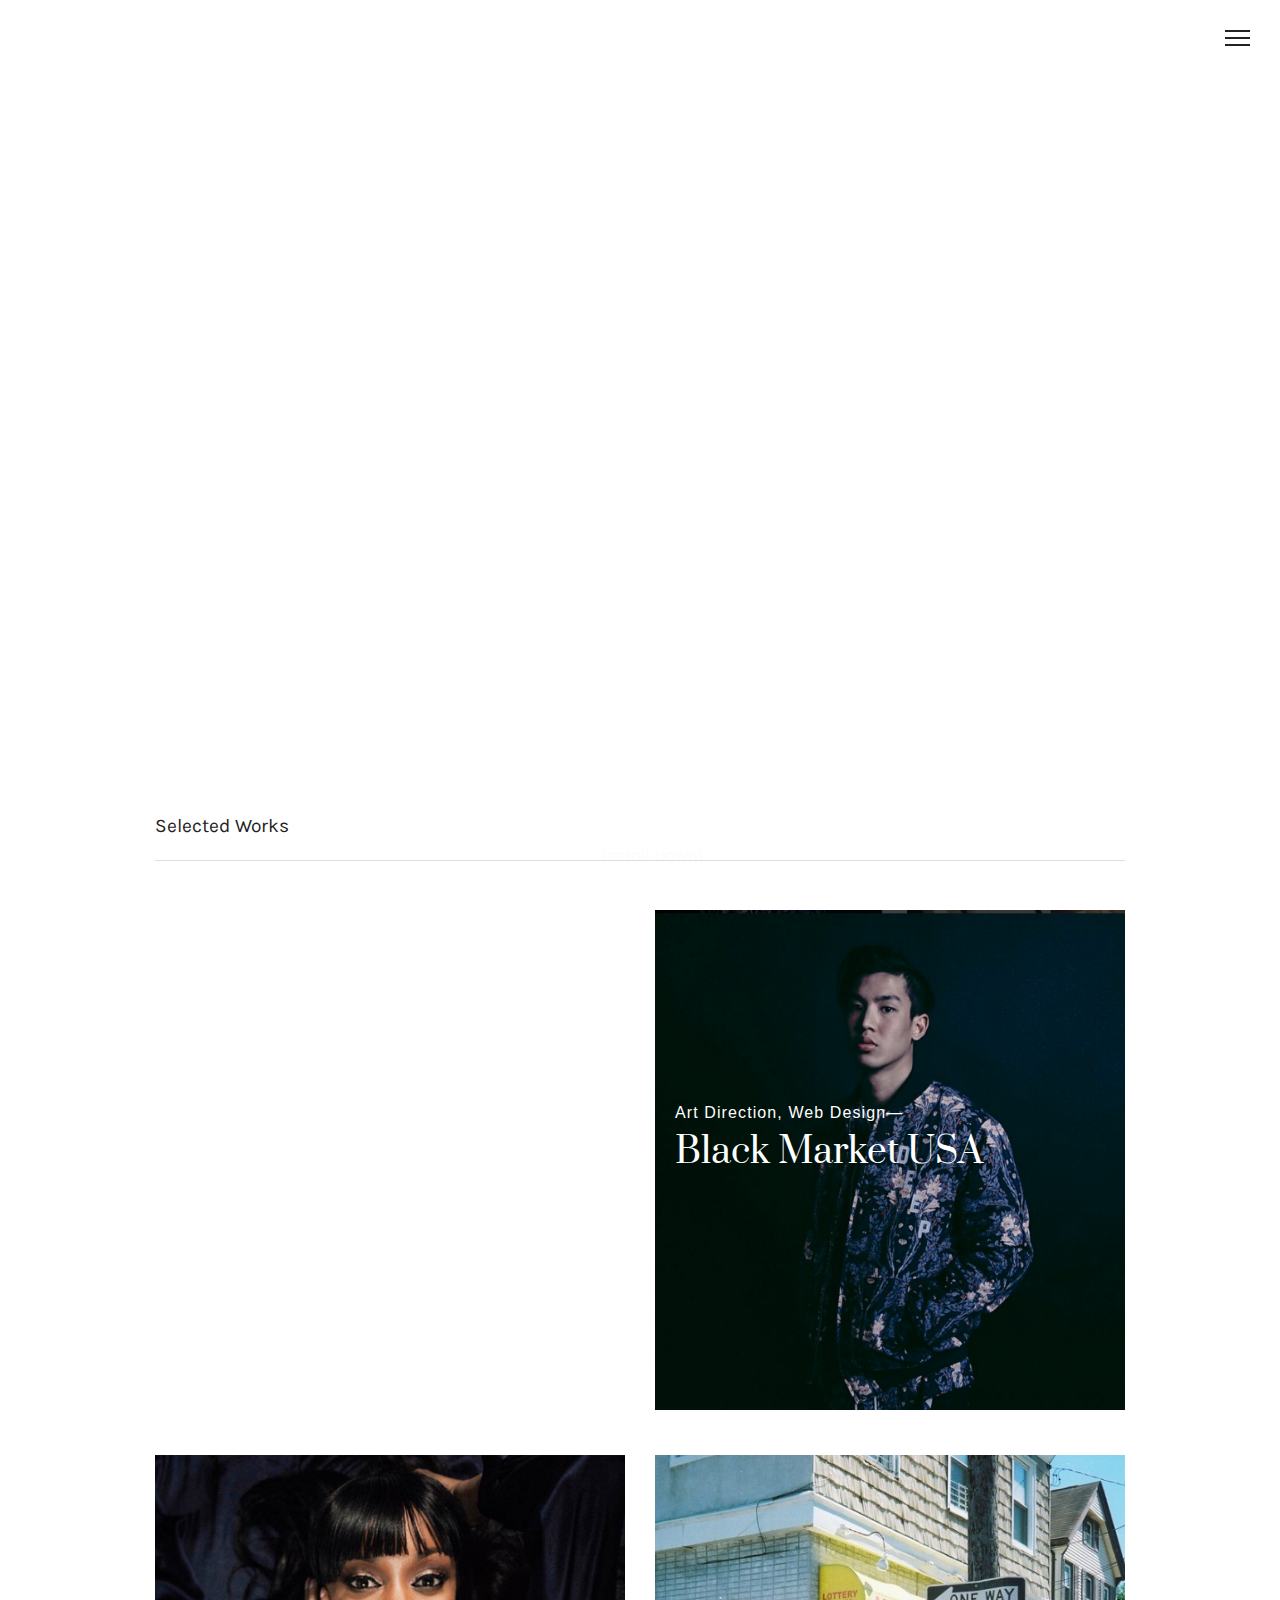
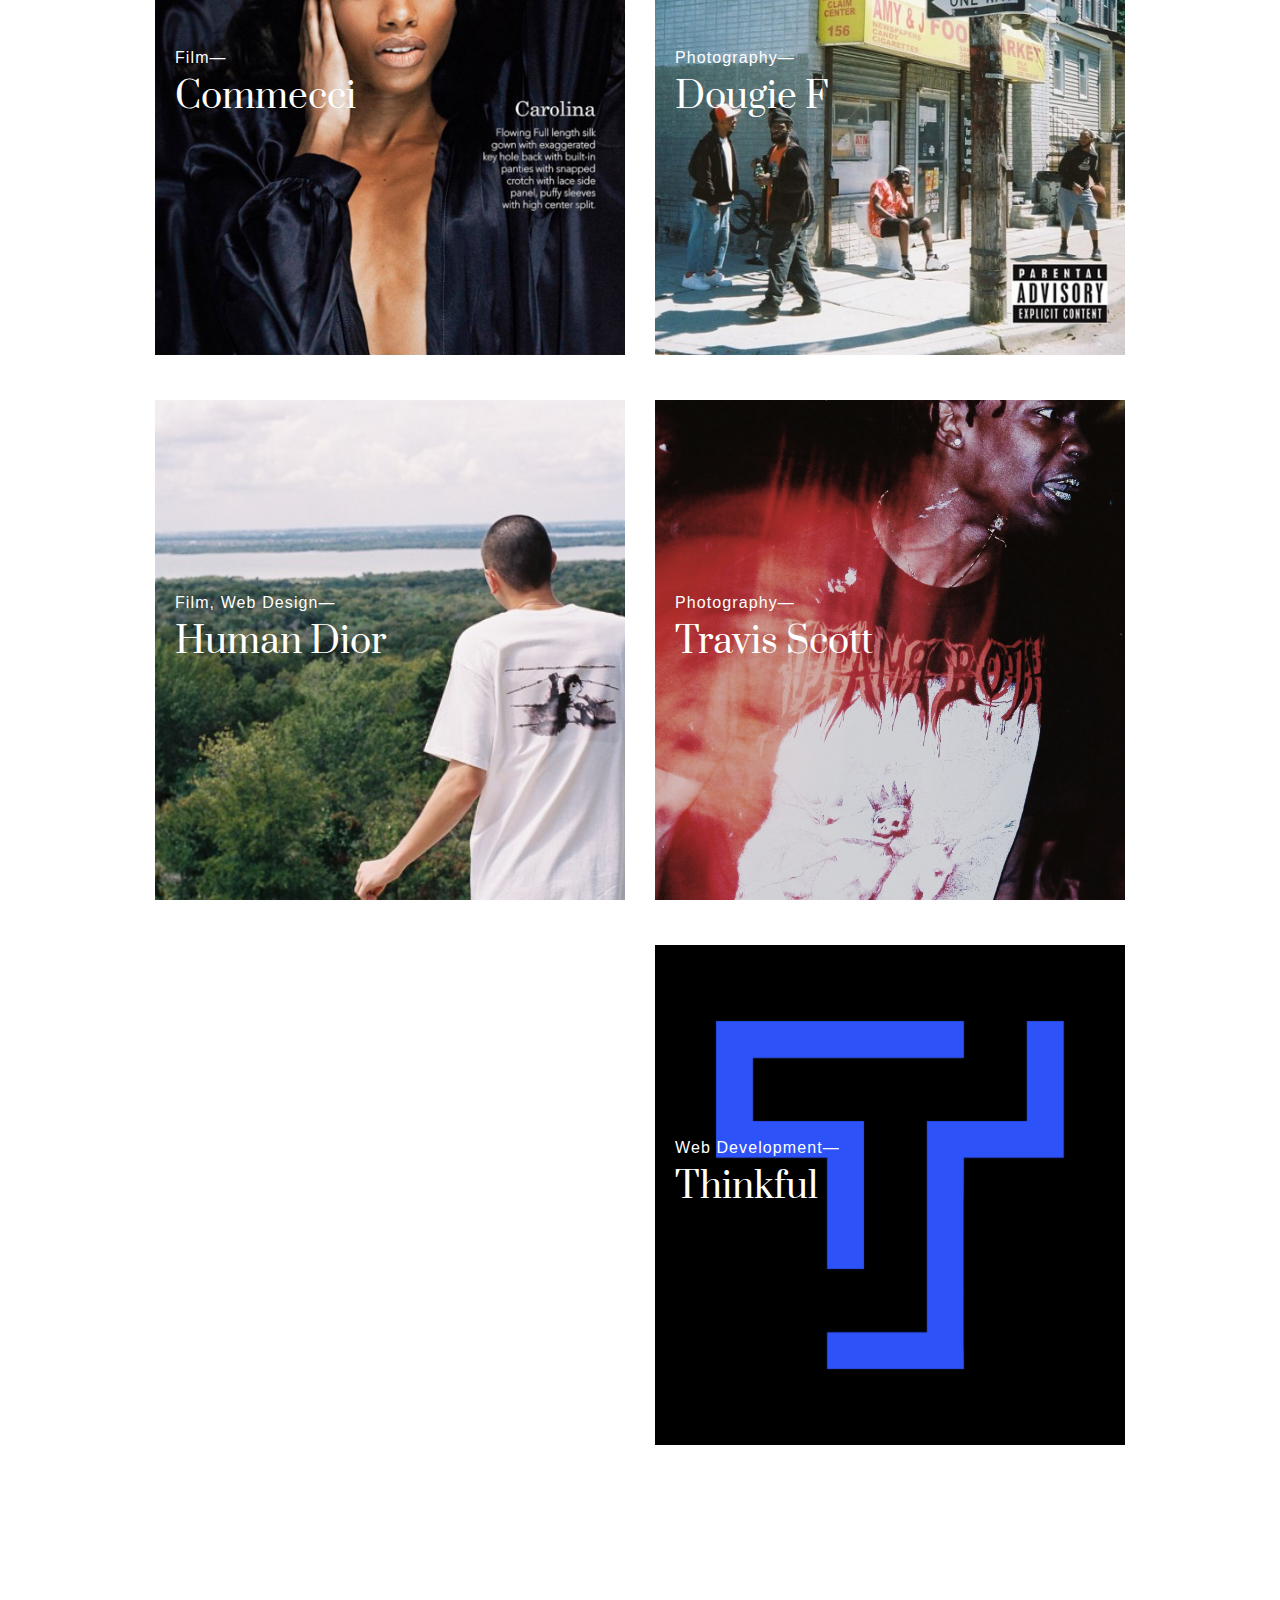
==== index.html @ b33d0a84 "11/19/15" ====
<!DOCTYPE html>
<html lang="en">
<head>
	<meta charset="UTF-8">
	<meta name="viewport" content="width=device-width, initial-scale=1.0" />
	<meta name="description"
 	content="Morgan Jackson">
	<meta name="author" content="Morgan Jackson">
	<title>Morgan Jackson | Work</title>

	<link href="http://maxcdn.bootstrapcdn.com/font-awesome/4.3.0/css/font-awesome.min.css" rel="stylesheet">
	<link href='https://fonts.googleapis.com/css?family=Prata' rel='stylesheet' type='text/css'>
	<link href='https://fonts.googleapis.com/css?family=Archivo+Black' rel='stylesheet' type='text/css'>
	<link href='https://fonts.googleapis.com/css?family=Karla' rel='stylesheet' type='text/css'>
	<link rel="stylesheet" href="https://cdnjs.cloudflare.com/ajax/libs/animate.css/3.4.0/animate.min.css">
	<link rel="stylesheet" href="styles/jquery.fatNav.min.css">
	<link rel="stylesheet" href="styles/foundation.min.css" />
	<link rel="stylesheet" href="styles/styles.css">

	<meta property="og:title" content ="Morgan Jackson | Work">
	<meta property="og:url" content ="http://mojack.us">
	<meta property="og:site_name" content ="Morgan Jackson">
	<meta property="og:type" content ="website">
	<meta property="og:description" content ="I am a multidisciplinary designer, currently based in Dallas, TX.">

</head>
<body class="animated fadeIn">	
	<header class="header">
		<div class="wrapper">
			<div class="hero-static"></div>
			<video autoplay loop muted id="bgvid">
			    <source src="video/reel.mp4" type="video/mp4">
			</video>
			<div class="fat-nav">
			    <div class="fat-nav__wrapper">
			        <ul>
			            <li><a href="#">40oz NYC</a></li>
			            <li><a href="#">Black Market USA</a></li>
			            <li><a href="#">Commecci</a></li>
			            <li><a href="#">Dougie F</a></li>
			            <li><a href="#">Human Dior</a></li>
			            <li><a href="#">Travis Scott</a></li>
			            <li><a href="#">Thinkful</a></li>
			        </ul>
			    </div>
			</div>
			<div class="hero-text" data-stellar-ratio="1.7">
				<h1 class="title">MORGAN JACKSON</h1>
				<h3 class="title tag">Young, Wild &amp; Freelance.
				</h3>
				<span class="scroll">{scroll down}</span>
			</div>
		</div>
	</header>
	
	<section class="work">
		<div class="wrapper">
			<div class="row">
				<div class="large-12 columns">
					<h2>Selected Works</h2>
					<hr>
				</div>
			</div>	
			<div class="row">
				<div class="posts-container wow fadeIn">
					<div class="large-6 columns">
						<a href="/work/40oz" class="post">
							<article class="preview-link" style="background-image: url('http://photon.101medialablimit.netdna-cdn.com/hypebeast.com/image/2013/10/black-scale-x-40oz-2013-fallwinter-capsule-collection-8.jpg?w=1382')">
								<h1 class="post-title">
									<small>
										Art Direction&#8212;
									</small>
									40oz NYC
								</h1>
							</article>	
						</a>
					</div>
					<div class="large-6 columns">
						<a href="/work/40oz" class="post">
							<article class="preview-link" style="background-image: url('assets/blkmkthero.png')">
								<h1 class="post-title">
									<small>
										Art Direction, Web Design&#8212;
									</small>
									Black Market USA
								</h1>
							</article>	
						</a>
					</div>
					<div class="large-6 columns">
						<a href="/work/40oz" class="post">
							<article class="preview-link" style="background-image: url('assets/commecci.png')">
								<h1 class="post-title">
									<small>
										Film&#8212;
									</small>
									Commecci
								</h1>
							</article>	
						</a>
					</div>
					<div class="large-6 columns">
						<a href="/work/40oz" class="post">
							<article class="preview-link" style="background-image: url('assets/blockparty.jpg')">
								<h1 class="post-title">
									<small>
										Photography&#8212;
									</small>
									Dougie F
								</h1>
							</article>	
						</a>
					</div>
					<div class="large-6 columns">
						<a href="/work/40oz" class="post">
							<article class="preview-link" style="background-image: url('assets/humandior.jpg')">
								<h1 class="post-title">
									<small>
										Film, Web Design&#8212;
									</small>
									Human Dior
								</h1>
							</article>	
						</a>
					</div>
					<div class="large-6 columns">
						<a href="/work/40oz" class="post">
							<article class="preview-link" style="background-image: url('assets/dontplay.jpeg')">
								<h1 class="post-title">
									<small>
										Photography&#8212;
									</small>
									Travis Scott
								</h1>
							</article>	
						</a>
					</div>
					<div class="large-6 columns">
						<a href="/work/40oz" class="post">
							<article class="preview-link" style="background-image: url('assets/thinkful.png')">
								<h1 class="post-title">
									<small>
										Web Development&#8212;
									</small>
									Thinkful
								</h1>
							</article>	
						</a>
					</div>
				</div>	
			</div>
		</div>	
	</section>
	<section class="about-section wow fadeInUp">
		<div class="wrapper">
			<div class="row">
				<div class="large-12 columns">
					<h2>About Me &#8212;</h2>
				</div>
			</div>
			<div class="row">
				<div class="large-6 columns about-content text">
					<p class="first">I am a multidisciplinary designer, currently based in Dallas, TX.</p>
					<br>
					<p class="second"> I specialize in art direction, filmmaking, and user experience design. Having recently completed online web development course <a href="http://thinkful.com">Thinkful</a>, I am dedicated to designing intuitive experiences which concisely communicating your brand's message. </p>
				</div>
				<div class="large-6 columns about-content">
					<img src="assets/mojack.jpg" alt="Me!" class="about-portrait">
				</div>
				<div class="row">
					<div class="large-12 columns social">
						<ul class="social-links">
				            <li><a href="http://www.linkedin.com/in/morganjackson2"><i class="fa fa-linkedin fa-2x sc"></i></a></li>
				            <li><a href="https://github.com/morganjackson94"><i class="fa fa-github fa-2x sc"></i></a></li>
				            <li><a href="http://instagram.com/_mojack"><i class="fa fa-instagram fa-2x sc"></i></a></li>
			        	</ul>
					</div>
				</div>
			</div>	
		</div>
	</section>
		
	<script src="https://ajax.googleapis.com/ajax/libs/jquery/1.11.2/jquery.min.js"></script>
	<script type="text/javascript" src="js/jquery.fatNav.js"></script>
	<script type="text/javascript" src="js/jquery.stellar.js"></script>
	<script type="text/javascript" src="js/app.js"></script>
	<script type="text/javascript" src="js/wow.min.js"></script>
  	<script>
  		new WOW().init();
  	</script>

</body>
</html>
---- styles/styles.css ----
/*** MEDIA QUERIES ***/

@media screen and (min-width: 768px) {

	.hero-static {
		background-color: red;
	}

	.wrapper {
  		padding: 0 20px; }
}

@media only screen and (max-width: 700px) {
 }


/*** GENERAL ***/

body {
	-webkit-font-smoothing: antialiased;
	font: 'Karla', sans-serif;
	font-weight: 300;
}

a {
	color: #505050;
}

h1 {
	font-family: 'Archivo Black', sans-serif;
	font-size: 11vh;
	/*letter-spacing: -0.05em;*/
}

h2 {
	font-family: 'Karla', sans-serif;
	font-size: 1.2rem;
}

h3 {
	font-family: 'Helvetica Neue', sans-serif;
	font-size: 3vh;
	font-weight: 300;
}


.wrapper {
	zoom: 1;
	width: 100%;
	max-width: 1600px;
	margin-left: auto;
	margin-right: auto;
	padding: 60px;
	position: relative; 
}

.wrapper:before, 
.wrapper:after {
	content: "";
	display: table; }

.wrapper:after {
clear: both; 

}

.large-6 {
	margin-bottom: 45px;
}


/*** HEADER(home) ***/


header {
	padding-bottom: 120px;
	width: 100%;
	height: 100%;
	top: 0;
	left: 0;
	z-index: 0;
	overflow: hidden;
	max-height: 750px;
}

.header {
	height: 100%;
	overflow: hidden;

}

video#bgvid { 
	display: block;
    position: absolute;
    top: 50%;
    left: 50%;
    min-width: 100%;
    min-height: 100%;
    width: auto;
    height: auto;
    z-index: -100;
    transform: translateX(-50%) translateY(-20%) scale(1);
    background-size: cover; 
}

.hero-static {

}

.hero-text {
	position: absolute;
	top: 275px;
	left: 0px;
	z-index: 99;
	text-align: center;
	width: 100%;
	height: 100%;
	-webkit-transition: all 0.25s ease-out;
	transition: all 0.25s ease-out;
}

.title {
	color: #fff;
}

.tag {
	color: #fff;
}

.scroll {
	position: fixed;
	bottom: 30px;
	left: 47%;
	color: #e5e5e5;
	z-index: 99;
	font-size: 2vh;
	border: none;
}


.hamburger__icon {
	position: fixed;
	top: 30px;
	right: 30px;
}

.fat-nav {
	background: rgba(255, 255, 255, 0.8);
}

.fat-nav li, .fat-nav li a {
	color: #222;
	padding: 5px;
}

.hamburger.active 
.hamburger__icon:after, 
.hamburger.active 
.hamburger__icon:before {
    background-color: #222;
}



/*** MAIN CONTENT(home) ***/


.posts-container {
	width: 100%;
	max-width: 1600px;
	margin-left: auto;
	margin-right: auto;
	padding: 30px 0;
}

.post {
	margin-bottom: 60px;
	box-sizing: border-box;
	-webkit-transition: all 0.25s ease-out;
	transition: all 0.25s ease-out;
}

.post-title {
	font-family: 'Prata', serif;
	line-height: 1.1;
	font-size: 35px;
	color: #fff;
}

.post-title small {
	font-family: 'Helvetica Neue', sans-serif;
	font-size: 16px;
	font-weight: 400;
	letter-spacing: 1.1px;
	display: block;
	margin-bottom: 20px;
	color: #fff;
}


.preview-link {
	justify-content: center;
	background-position: center;
	background-size: cover;
	width: 100%;
	height: 500px;
	max-height: 920px;
	padding: 200px 20px;
	color: white;
	-webkit-transition: all 0.25s ease-out;
	transition: all 0.25s ease-out;
}

.preview-link:hover  {
	background-color: rgba(47, 46, 50,.9)!important;
}




/*** ABOUT(home) ***/

.about-section {
	background-color: #f8f8f8;
	height: 100%;
	overflow: auto;
}

.about-portrait {
	border: 10px solid #fff;
	box-shadow: 2px 6px 20px #222 ;
	width: 100%;
}

.about-content {
	padding: 70px 20px 10px 20px;
}

.text {
	float: left!important;
}

.about-content p {
	font-family: 'Prata', serif;
	letter-spacing: .60px;
	color: #222;
}

.first {
	font-size: 1.6rem;
}


.second {
	font-size: 1.2rem;
}


.social {
	text-align: center;
}

.social-links {
	list-style: none;
}

.social-links li {
	display: inline;
}

.sc {
	margin: 50px 30px 0px 30px;
}		



/*** WORK ***/

.brand-hero {
	position: absolute;
	top: 120px;
	padding-top: 150px;
	z-index: 99;
	-webkit-transition: all 0.25s ease-out;
	transition: all 0.25s ease-out;
}

.brand {
	font-family: 'Prata', serif;
	line-height: 1.1;
	font-size: 100px;
	color: #000;
	z-index: 99;
	-webkit-transition: all 0.25s ease-out;
	transition: all 0.25s ease-out;
}

.brand small {
	font-family: 'Helvetica Neue', sans-serif;
	font-size: 16px;
	display: block;
	margin-bottom: 15px;
	color: #000;
}

.brand:hover {
	color: #ff3232;
}

.hero-image {
	height: 500px;
	width: 800px;
	float: right;
}
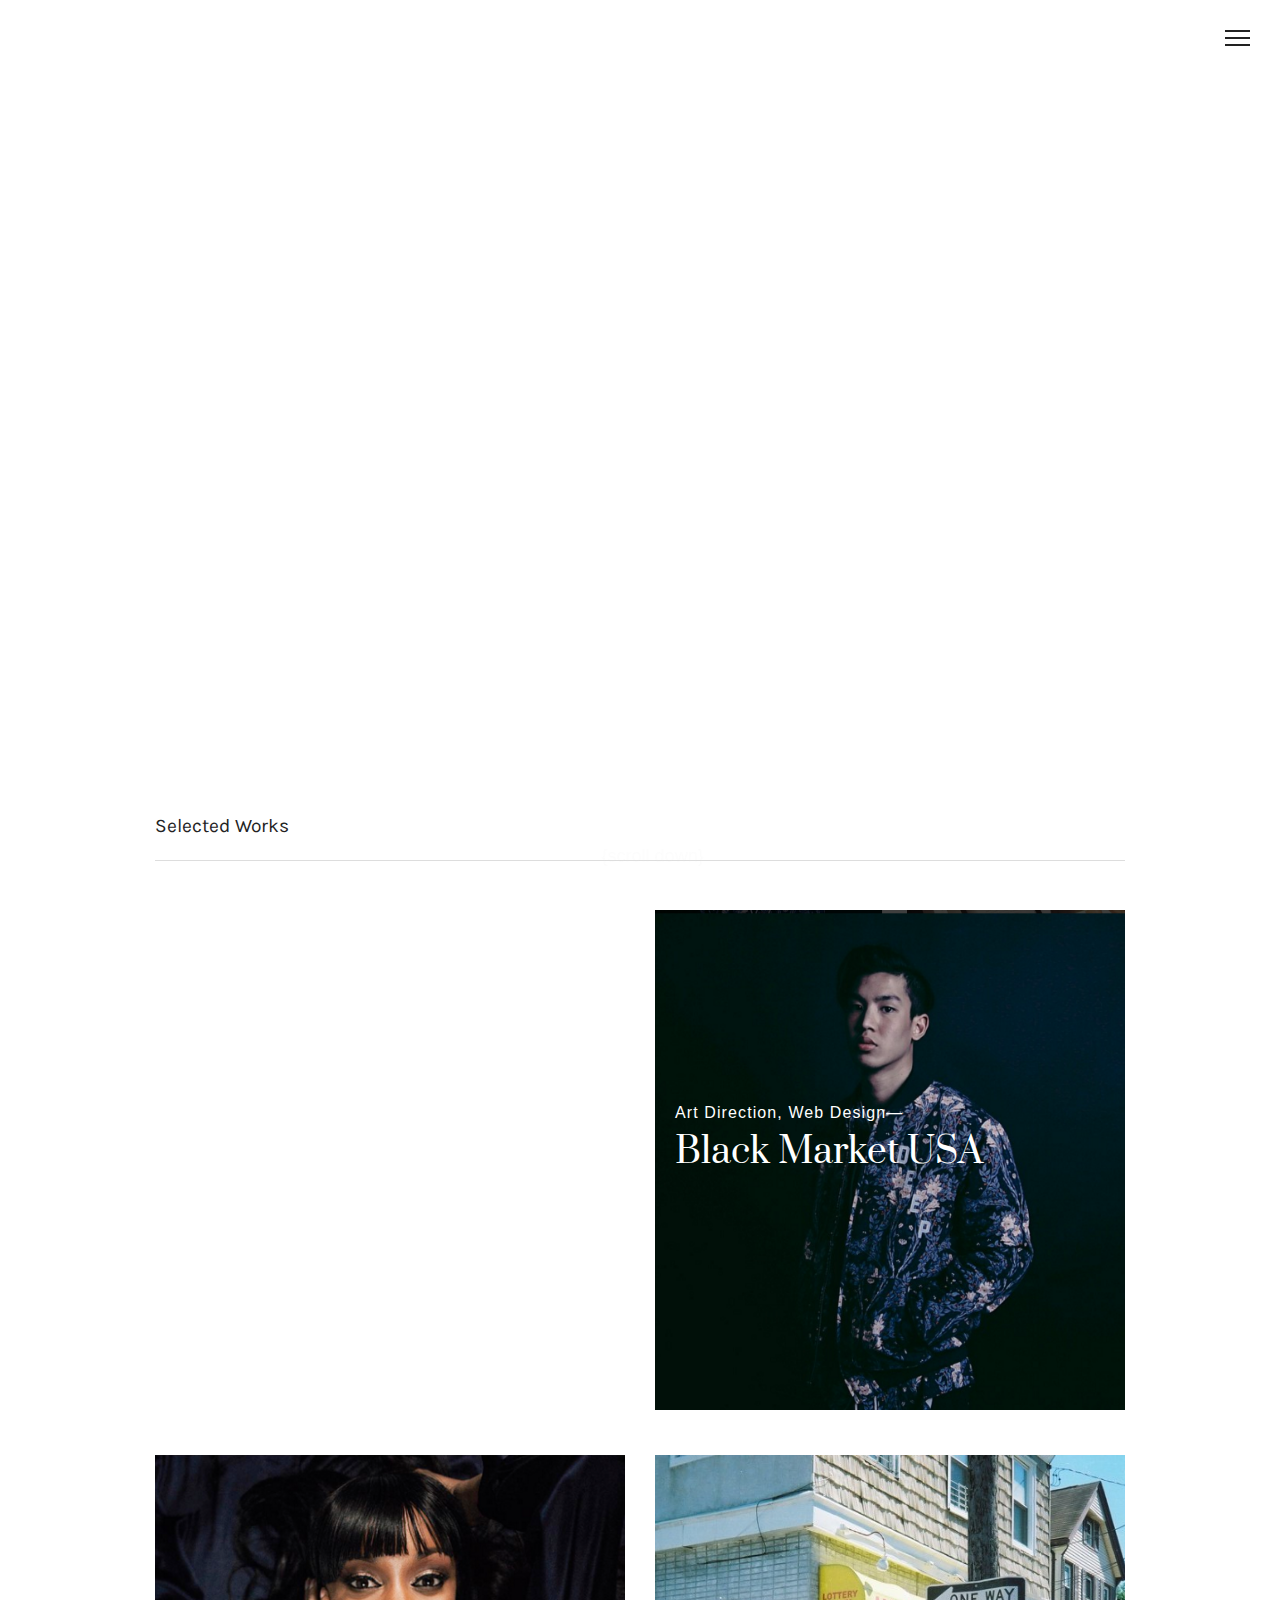
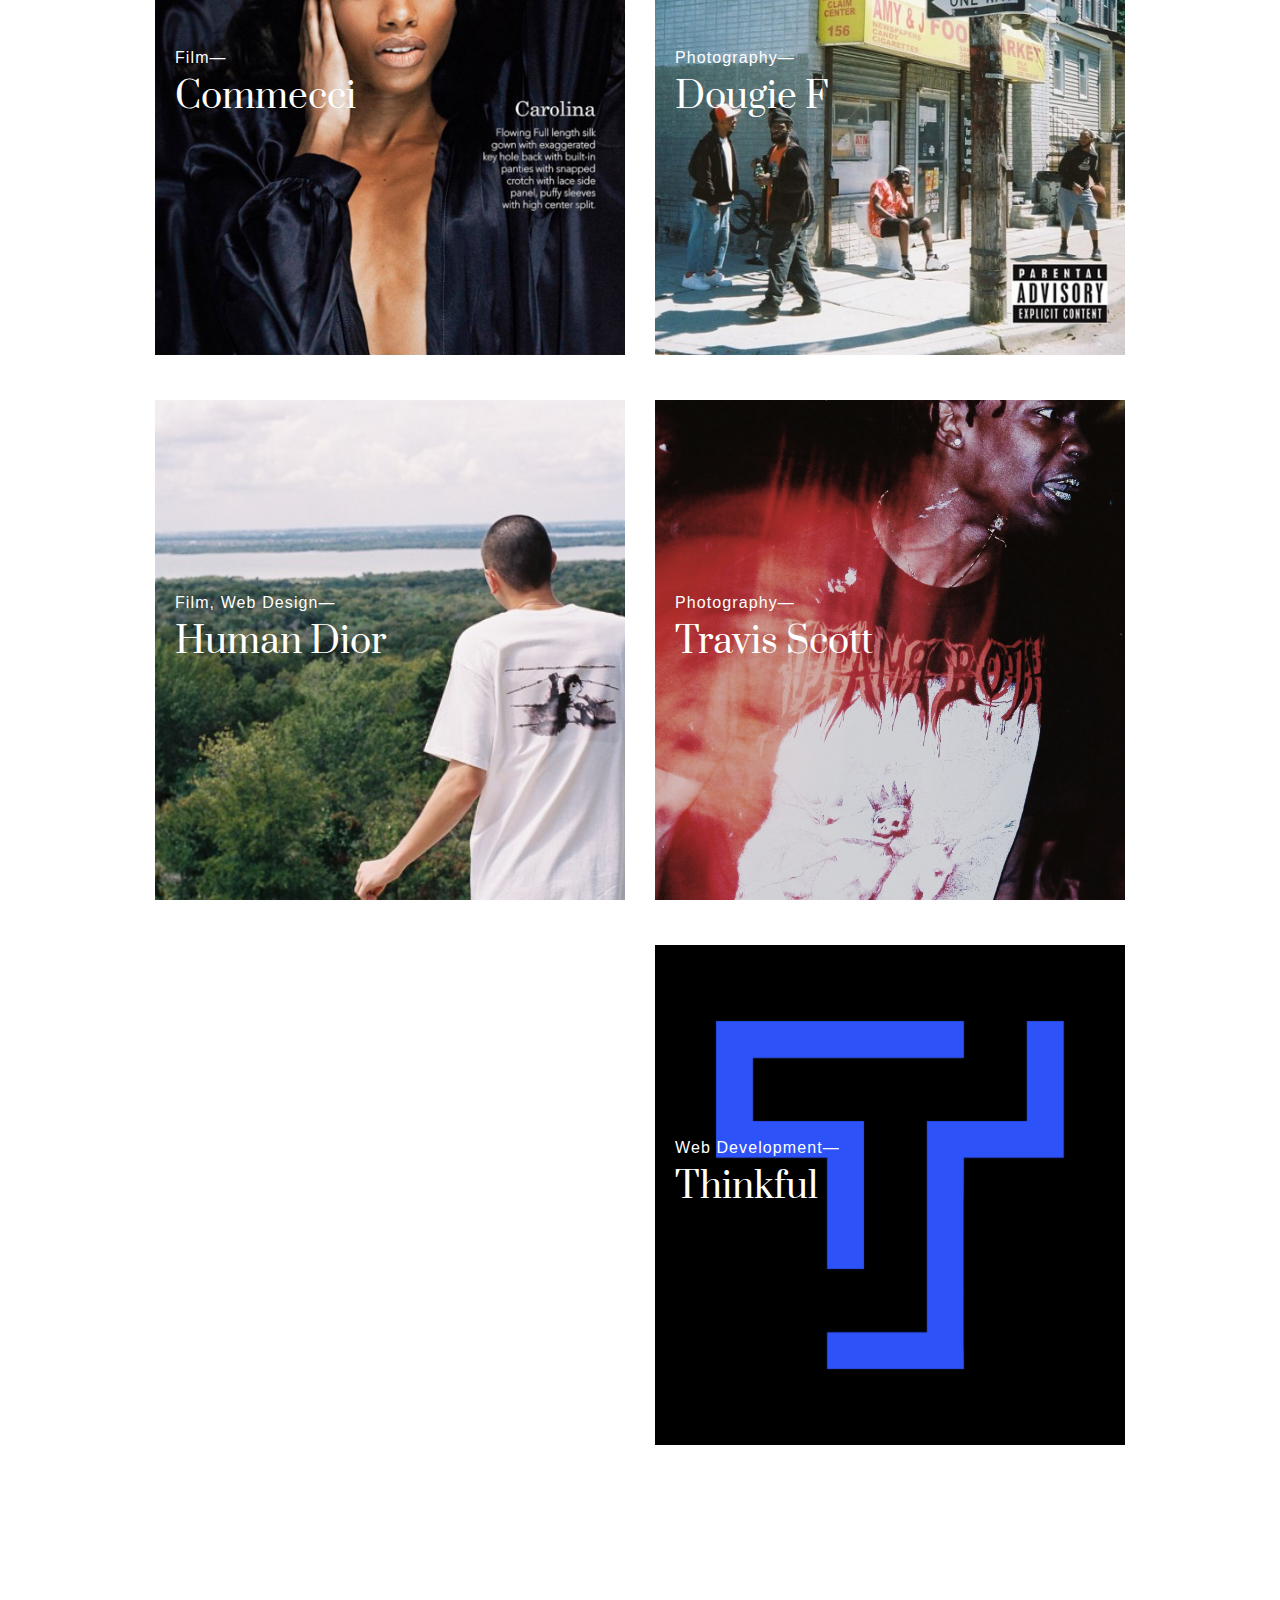
==== commit 79c4a6f4: "11/21/15" ====
--- a/index.html
+++ b/index.html
@@ -162,7 +162,7 @@
 				<div class="large-6 columns about-content text">
 					<p class="first">I am a multidisciplinary designer, currently based in Dallas, TX.</p>
 					<br>
-					<p class="second"> I specialize in art direction, filmmaking, and user experience design. Having recently completed online web development course <a href="http://thinkful.com">Thinkful</a>, I am dedicated to designing intuitive experiences which concisely communicating your brand's message. </p>
+					<p class="second"> I specialize in photography, filmmaking, and user experience design. Having recently completed online web development course, <a href="http://thinkful.com">Thinkful</a>, I am dedicated to designing intuitive experiences which concisely communicate your brand's message. </p>
 				</div>
 				<div class="large-6 columns about-content">
 					<img src="assets/mojack.jpg" alt="Me!" class="about-portrait">
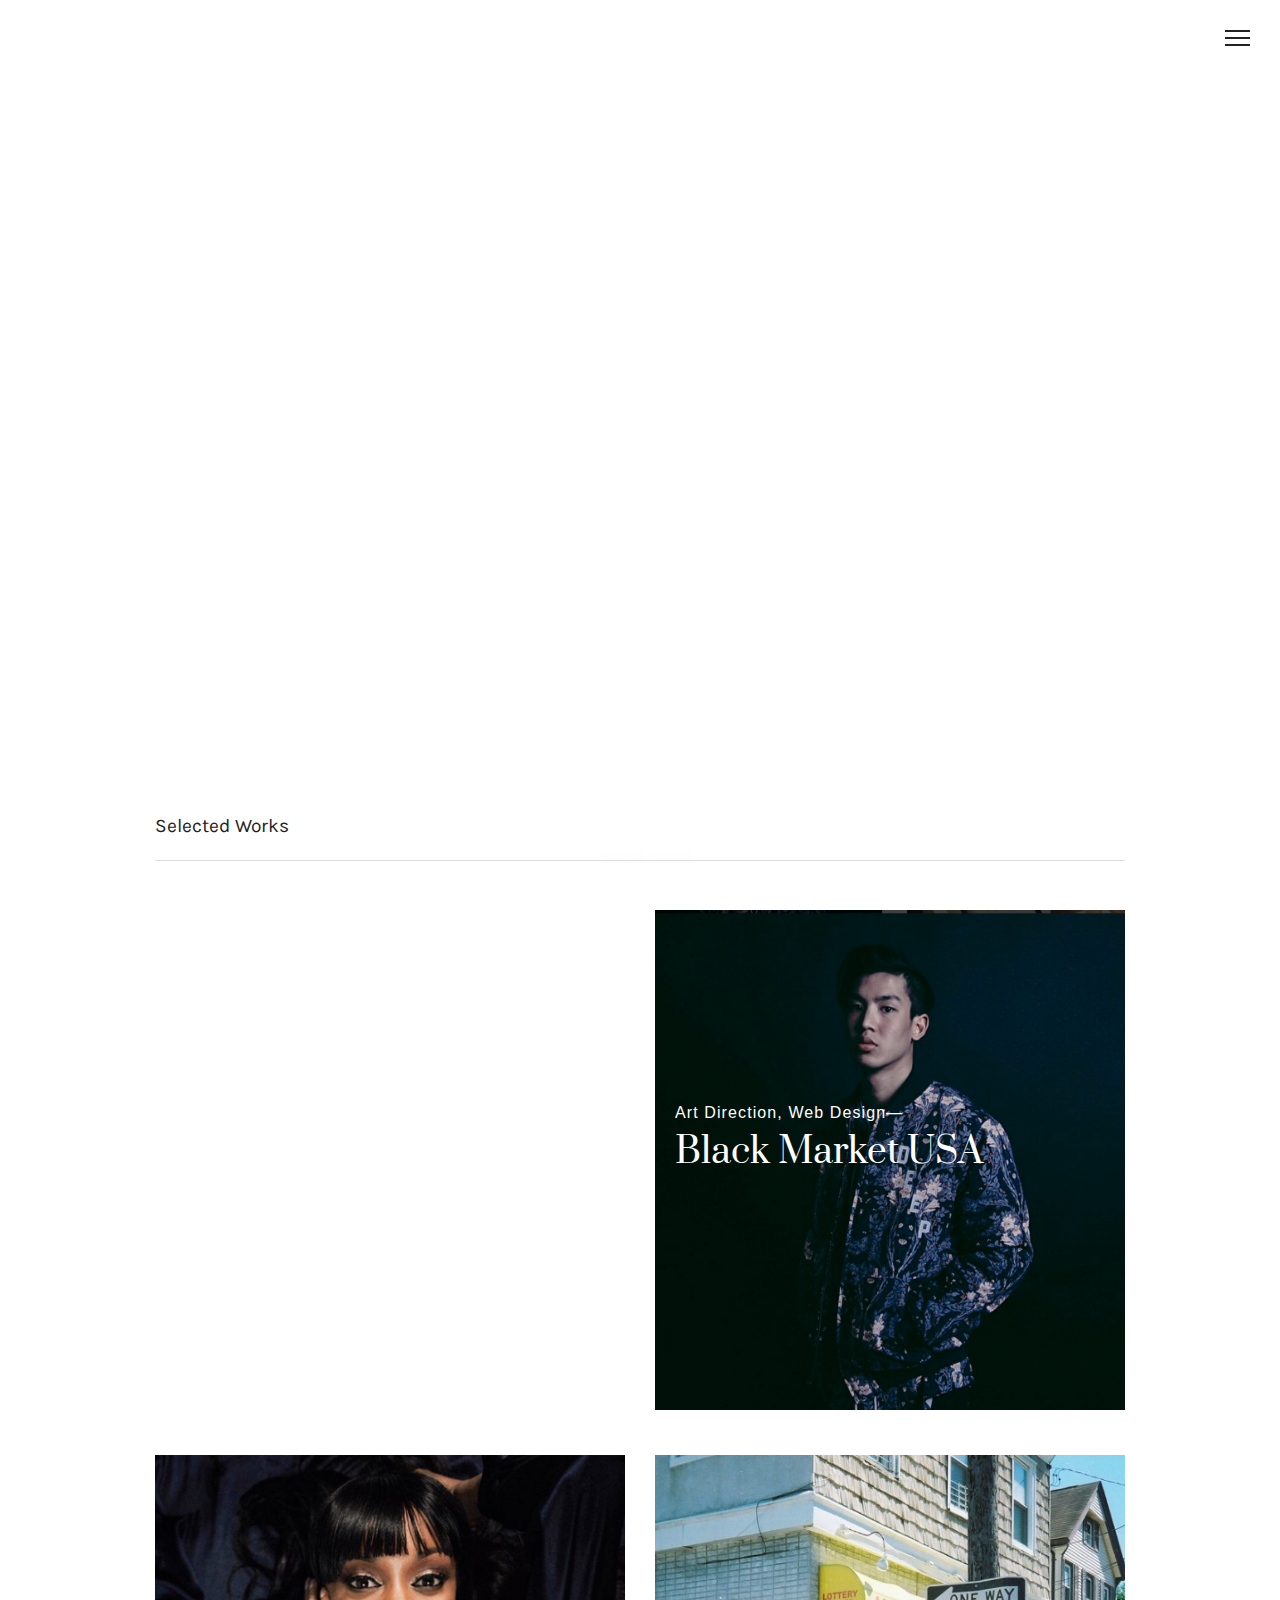
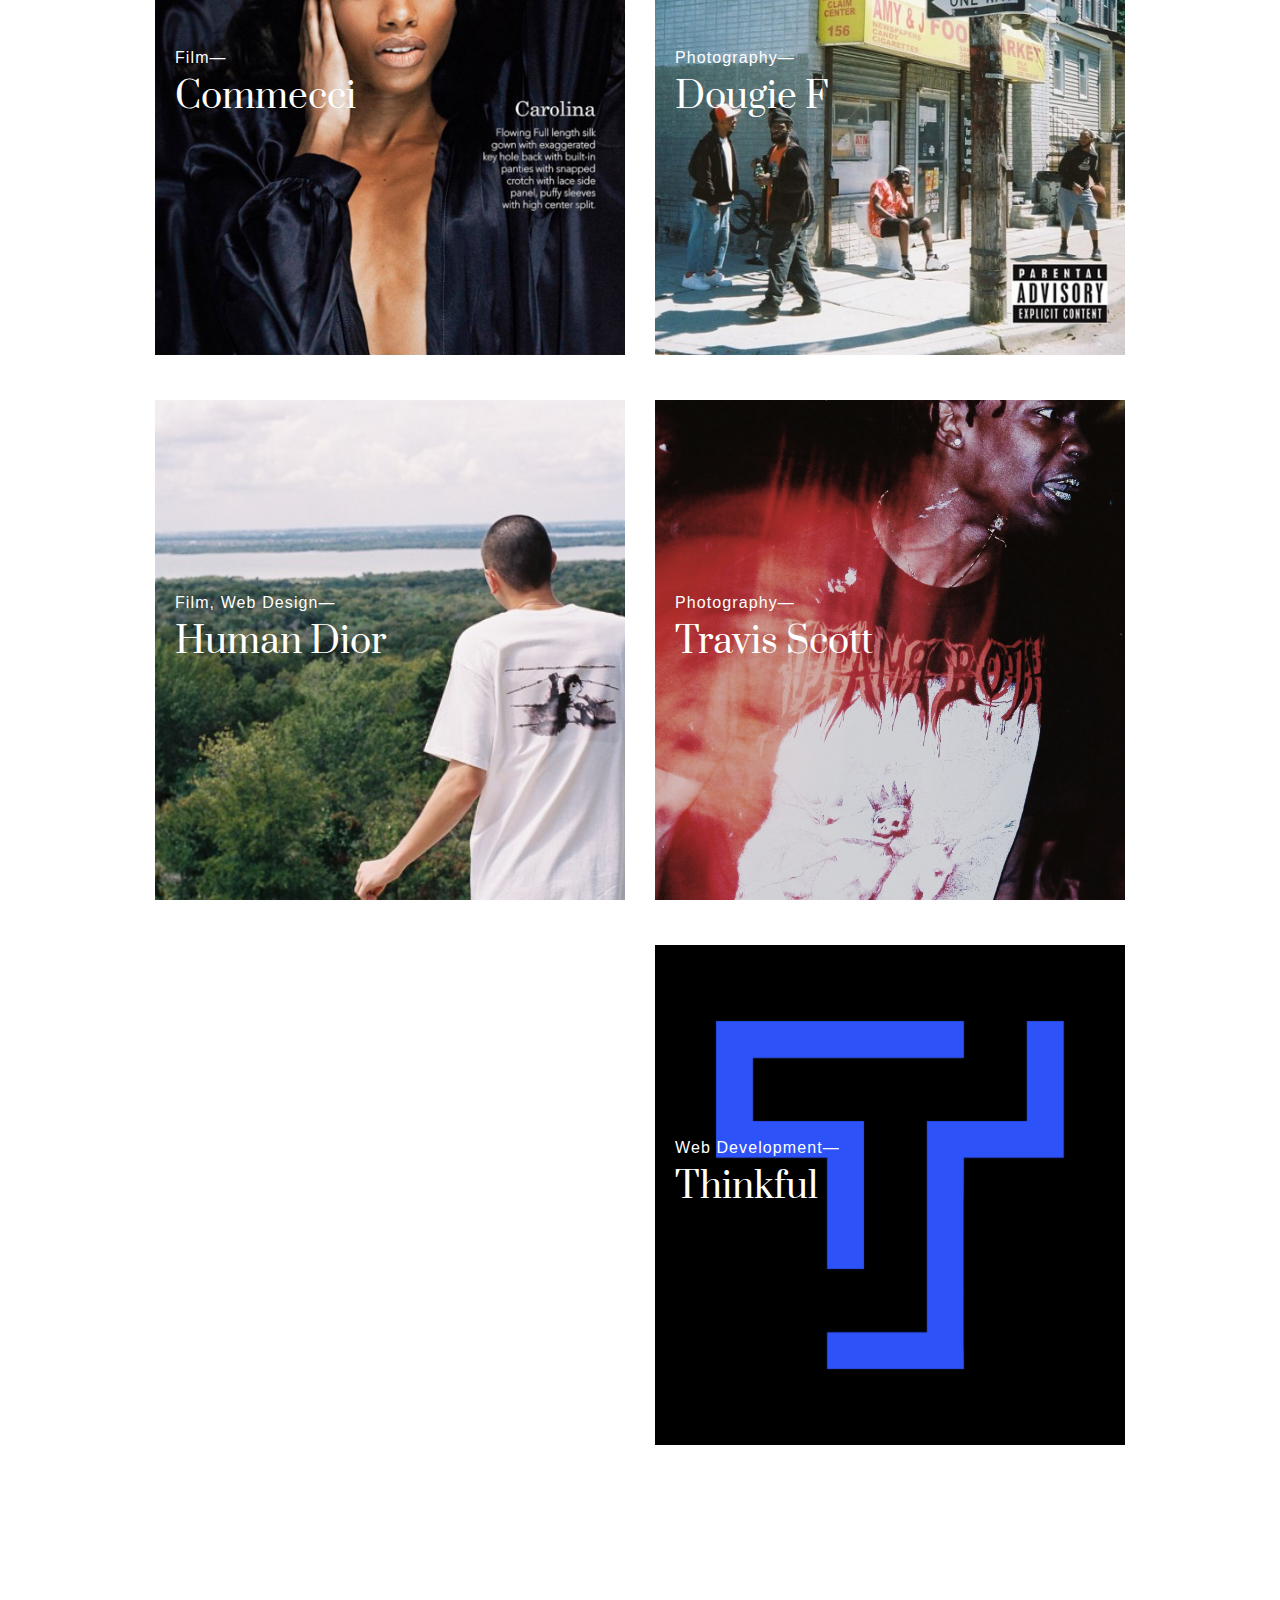
==== commit f487406c: "11/23/15" ====
--- a/index.html
+++ b/index.html
@@ -10,9 +10,11 @@
 
 	<link href="http://maxcdn.bootstrapcdn.com/font-awesome/4.3.0/css/font-awesome.min.css" rel="stylesheet">
 	<link href='https://fonts.googleapis.com/css?family=Prata' rel='stylesheet' type='text/css'>
+
 	<link href='https://fonts.googleapis.com/css?family=Archivo+Black' rel='stylesheet' type='text/css'>
 	<link href='https://fonts.googleapis.com/css?family=Karla' rel='stylesheet' type='text/css'>
 	<link rel="stylesheet" href="https://cdnjs.cloudflare.com/ajax/libs/animate.css/3.4.0/animate.min.css">
+	<link rel="stylesheet" href="styles/flexslider.css" type="text/css">
 	<link rel="stylesheet" href="styles/jquery.fatNav.min.css">
 	<link rel="stylesheet" href="styles/foundation.min.css" />
 	<link rel="stylesheet" href="styles/styles.css">
@@ -21,7 +23,7 @@
 	<meta property="og:url" content ="http://mojack.us">
 	<meta property="og:site_name" content ="Morgan Jackson">
 	<meta property="og:type" content ="website">
-	<meta property="og:description" content ="I am a multidisciplinary designer, currently based in Dallas, TX.">
+	<meta property="og:description" content ="I am a multidisciplinary designer currently based in Dallas, TX.">
 
 </head>
 <body class="animated fadeIn">	
@@ -48,7 +50,7 @@
 				<h1 class="title">MORGAN JACKSON</h1>
 				<h3 class="title tag">Young, Wild &amp; Freelance.
 				</h3>
-				<span class="scroll">{scroll down}</span>
+				<span class="scroll">scroll down</span>
 			</div>
 		</div>
 	</header>
@@ -160,7 +162,7 @@
 			</div>
 			<div class="row">
 				<div class="large-6 columns about-content text">
-					<p class="first">I am a multidisciplinary designer, currently based in Dallas, TX.</p>
+					<p class="first">I am a multidisciplinary designer currently based in Dallas, TX.</p>
 					<br>
 					<p class="second"> I specialize in photography, filmmaking, and user experience design. Having recently completed online web development course, <a href="http://thinkful.com">Thinkful</a>, I am dedicated to designing intuitive experiences which concisely communicate your brand's message. </p>
 				</div>
@@ -183,6 +185,7 @@
 	<script src="https://ajax.googleapis.com/ajax/libs/jquery/1.11.2/jquery.min.js"></script>
 	<script type="text/javascript" src="js/jquery.fatNav.js"></script>
 	<script type="text/javascript" src="js/jquery.stellar.js"></script>
+	<script type="text/javascript" src="js/jquery.flexslider.js"></script>
 	<script type="text/javascript" src="js/app.js"></script>
 	<script type="text/javascript" src="js/wow.min.js"></script>
   	<script>
--- a/styles/styles.css
+++ b/styles/styles.css
@@ -66,6 +66,18 @@
 
 .large-6 {
 	margin-bottom: 45px;
+}
+
+.flex-control-nav {
+	display: none;
+}
+
+.flex-direction-nav li .prev {
+	left: -10px;
+}
+
+.flex-direction-nav li a {
+	height: 40px;
 }
 
 
@@ -300,7 +312,7 @@
 	font-size: 16px;
 	display: block;
 	margin-bottom: 15px;
-	color: #000;
+	color: #222;
 }
 
 .brand:hover {
@@ -312,3 +324,27 @@
 	width: 800px;
 	float: right;
 } 
+
+
+.work-section {
+	background-color: #f8f8f8;
+	overflow: auto;
+	text-align: center;
+}
+
+.work-content {
+	margin-bottom: 60px;
+	height: 100%;
+}
+
+.text {
+	text-align: left;
+	padding-top: 80px;
+}
+
+.logo {
+	float: right;
+}
+
+
+
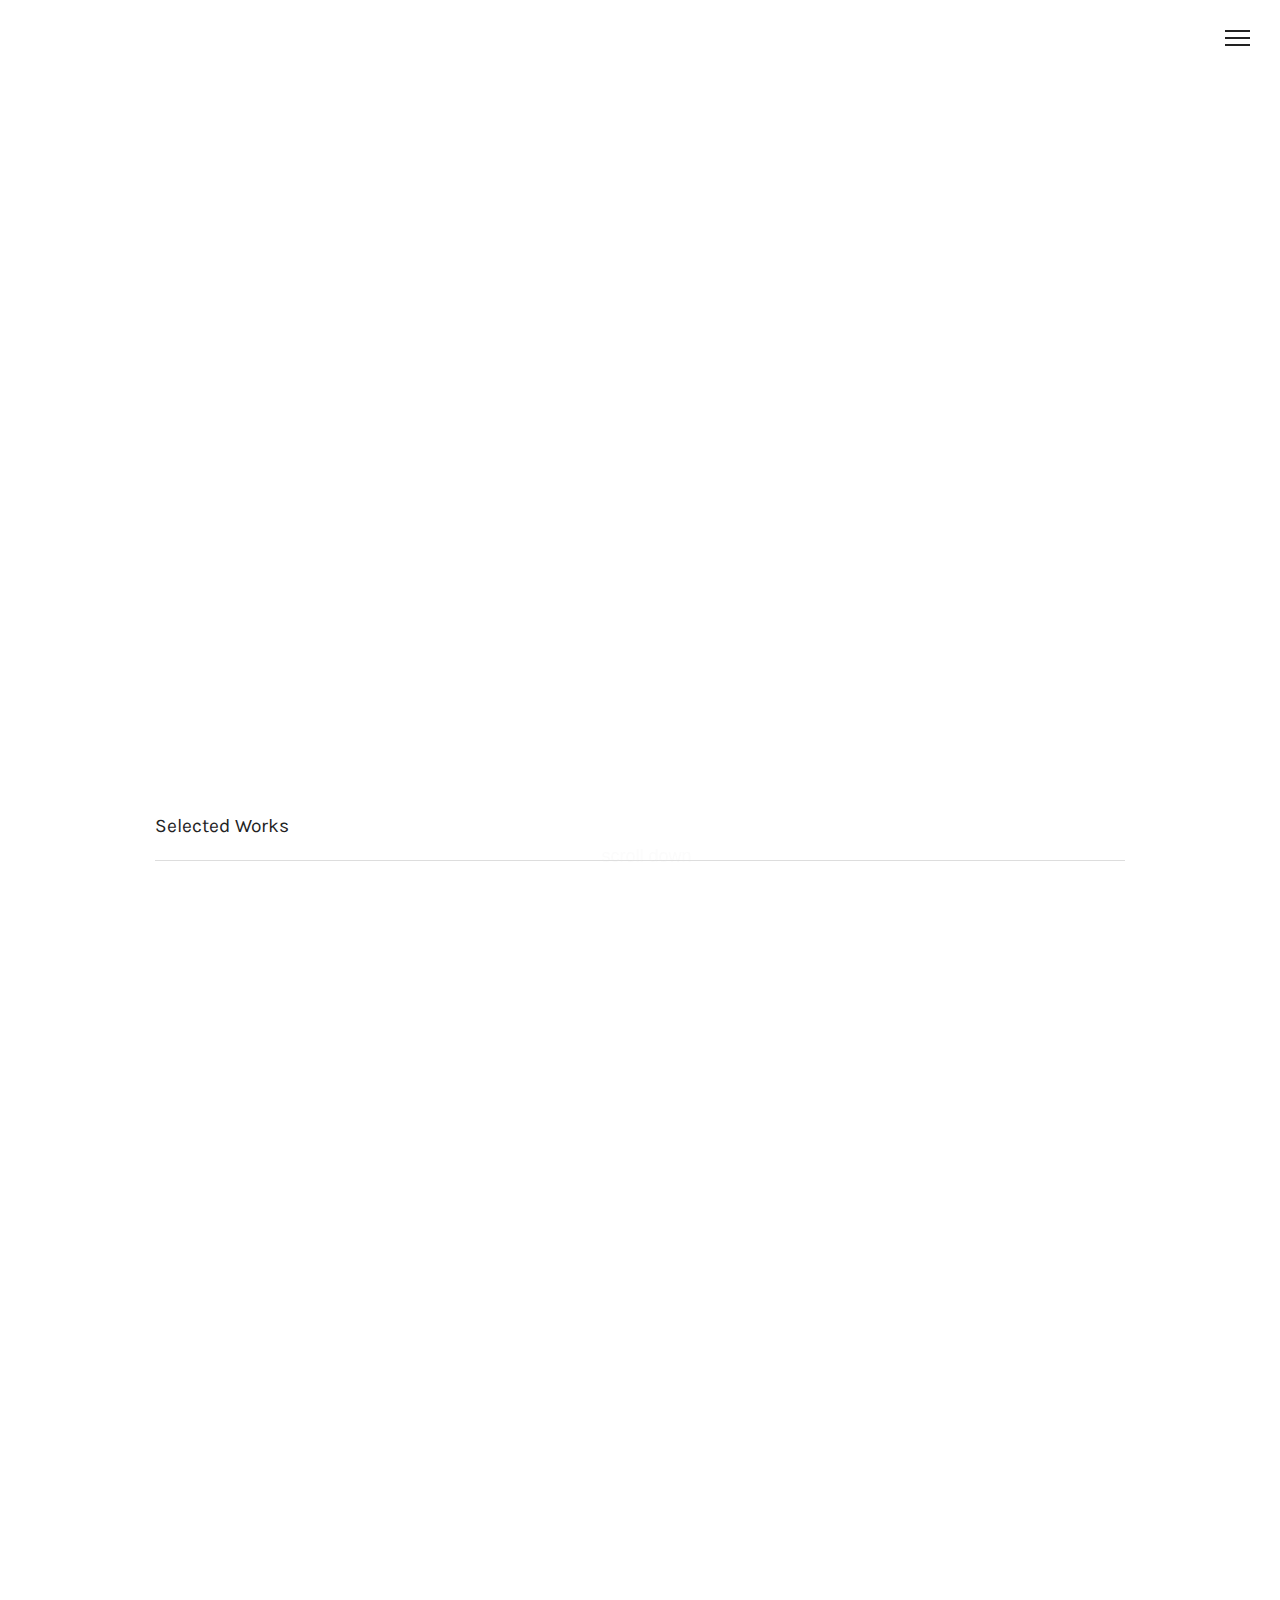
==== commit 08455757: "11/25/15" ====
--- a/index.html
+++ b/index.html
@@ -36,13 +36,13 @@
 			<div class="fat-nav">
 			    <div class="fat-nav__wrapper">
 			        <ul>
-			            <li><a href="#">40oz NYC</a></li>
-			            <li><a href="#">Black Market USA</a></li>
-			            <li><a href="#">Commecci</a></li>
-			            <li><a href="#">Dougie F</a></li>
-			            <li><a href="#">Human Dior</a></li>
-			            <li><a href="#">Travis Scott</a></li>
-			            <li><a href="#">Thinkful</a></li>
+			            <li><a href="40oz.html">40oz NYC</a></li>
+			            <li><a href="blkmkt.html">Black Market USA</a></li>
+			            <li><a href="comm.html">Commecci</a></li>
+			            <li><a href="df.html">Dougie F</a></li>
+			            <li><a href="hd.html">Human Dior</a></li>
+			            <li><a href="travis.html">Travis Scott</a></li>
+			            <li><a href="thinkful.html">Thinkful</a></li>
 			        </ul>
 			    </div>
 			</div>
@@ -66,7 +66,7 @@
 			<div class="row">
 				<div class="posts-container wow fadeIn">
 					<div class="large-6 columns">
-						<a href="/work/40oz" class="post">
+						<a href="40oz.html" class="post">
 							<article class="preview-link" style="background-image: url('http://photon.101medialablimit.netdna-cdn.com/hypebeast.com/image/2013/10/black-scale-x-40oz-2013-fallwinter-capsule-collection-8.jpg?w=1382')">
 								<h1 class="post-title">
 									<small>
@@ -78,8 +78,8 @@
 						</a>
 					</div>
 					<div class="large-6 columns">
-						<a href="/work/40oz" class="post">
-							<article class="preview-link" style="background-image: url('assets/blkmkthero.png')">
+						<a href="blkmkt.html" class="post">
+							<article class="preview-link" style="background-image: url('http://res.cloudinary.com/duceyomw7/image/upload/v1448479845/blkmkthero_vx7k7k.png')">
 								<h1 class="post-title">
 									<small>
 										Art Direction, Web Design&#8212;
@@ -90,8 +90,8 @@
 						</a>
 					</div>
 					<div class="large-6 columns">
-						<a href="/work/40oz" class="post">
-							<article class="preview-link" style="background-image: url('assets/commecci.png')">
+						<a href="comm.html" class="post">
+							<article class="preview-link" style="background-image: url('http://res.cloudinary.com/duceyomw7/image/upload/v1448479901/commecci_vx9l3e.png')">
 								<h1 class="post-title">
 									<small>
 										Film&#8212;
@@ -102,8 +102,8 @@
 						</a>
 					</div>
 					<div class="large-6 columns">
-						<a href="/work/40oz" class="post">
-							<article class="preview-link" style="background-image: url('assets/blockparty.jpg')">
+						<a href="df.html" class="post">
+							<article class="preview-link" style="background-image: url('http://res.cloudinary.com/duceyomw7/image/upload/v1448479881/blockparty_ntqnfj.jpg')">
 								<h1 class="post-title">
 									<small>
 										Photography&#8212;
@@ -114,8 +114,8 @@
 						</a>
 					</div>
 					<div class="large-6 columns">
-						<a href="/work/40oz" class="post">
-							<article class="preview-link" style="background-image: url('assets/humandior.jpg')">
+						<a href="hd.html" class="post">
+							<article class="preview-link" style="background-image: url('http://res.cloudinary.com/duceyomw7/image/upload/v1448479937/humandior_plocks.jpg')">
 								<h1 class="post-title">
 									<small>
 										Film, Web Design&#8212;
@@ -126,8 +126,8 @@
 						</a>
 					</div>
 					<div class="large-6 columns">
-						<a href="/work/40oz" class="post">
-							<article class="preview-link" style="background-image: url('assets/dontplay.jpeg')">
+						<a href="travis.html" class="post">
+							<article class="preview-link" style="background-image: url('http://res.cloudinary.com/duceyomw7/image/upload/v1448479822/travis1_xlxzyo.jpg')">
 								<h1 class="post-title">
 									<small>
 										Photography&#8212;
@@ -138,7 +138,7 @@
 						</a>
 					</div>
 					<div class="large-6 columns">
-						<a href="/work/40oz" class="post">
+						<a href="thinkful.html" class="post">
 							<article class="preview-link" style="background-image: url('assets/thinkful.png')">
 								<h1 class="post-title">
 									<small>
@@ -167,7 +167,7 @@
 					<p class="second"> I specialize in photography, filmmaking, and user experience design. Having recently completed online web development course, <a href="http://thinkful.com">Thinkful</a>, I am dedicated to designing intuitive experiences which concisely communicate your brand's message. </p>
 				</div>
 				<div class="large-6 columns about-content">
-					<img src="assets/mojack.jpg" alt="Me!" class="about-portrait">
+					<img src="http://res.cloudinary.com/duceyomw7/image/upload/v1448501655/mojack_pjaq5y.jpg" alt="Me!" class="about-portrait">
 				</div>
 				<div class="row">
 					<div class="large-12 columns social">
--- a/styles/styles.css
+++ b/styles/styles.css
@@ -161,6 +161,7 @@
 }
 
 .fat-nav li, .fat-nav li a {
+	font-family: 'Prata', serif;
 	color: #222;
 	padding: 5px;
 }
@@ -301,7 +302,7 @@
 	font-family: 'Prata', serif;
 	line-height: 1.1;
 	font-size: 100px;
-	color: #000;
+	color: #cdb79e;
 	z-index: 99;
 	-webkit-transition: all 0.25s ease-out;
 	transition: all 0.25s ease-out;
@@ -312,16 +313,16 @@
 	font-size: 16px;
 	display: block;
 	margin-bottom: 15px;
-	color: #222;
+	color: #8b7d6b;
+	background-color: #9ecdb7;
 }
 
 .brand:hover {
-	color: #ff3232;
+	color: #8b7d6b;
 }
 
 .hero-image {
-	height: 500px;
-	width: 800px;
+	width: 900px;
 	float: right;
 } 
 
@@ -333,13 +334,14 @@
 }
 
 .work-content {
+	padding-top: 80px;
 	margin-bottom: 60px;
 	height: 100%;
 }
 
 .text {
 	text-align: left;
-	padding-top: 80px;
+	padding-top: 100px;
 }
 
 .logo {
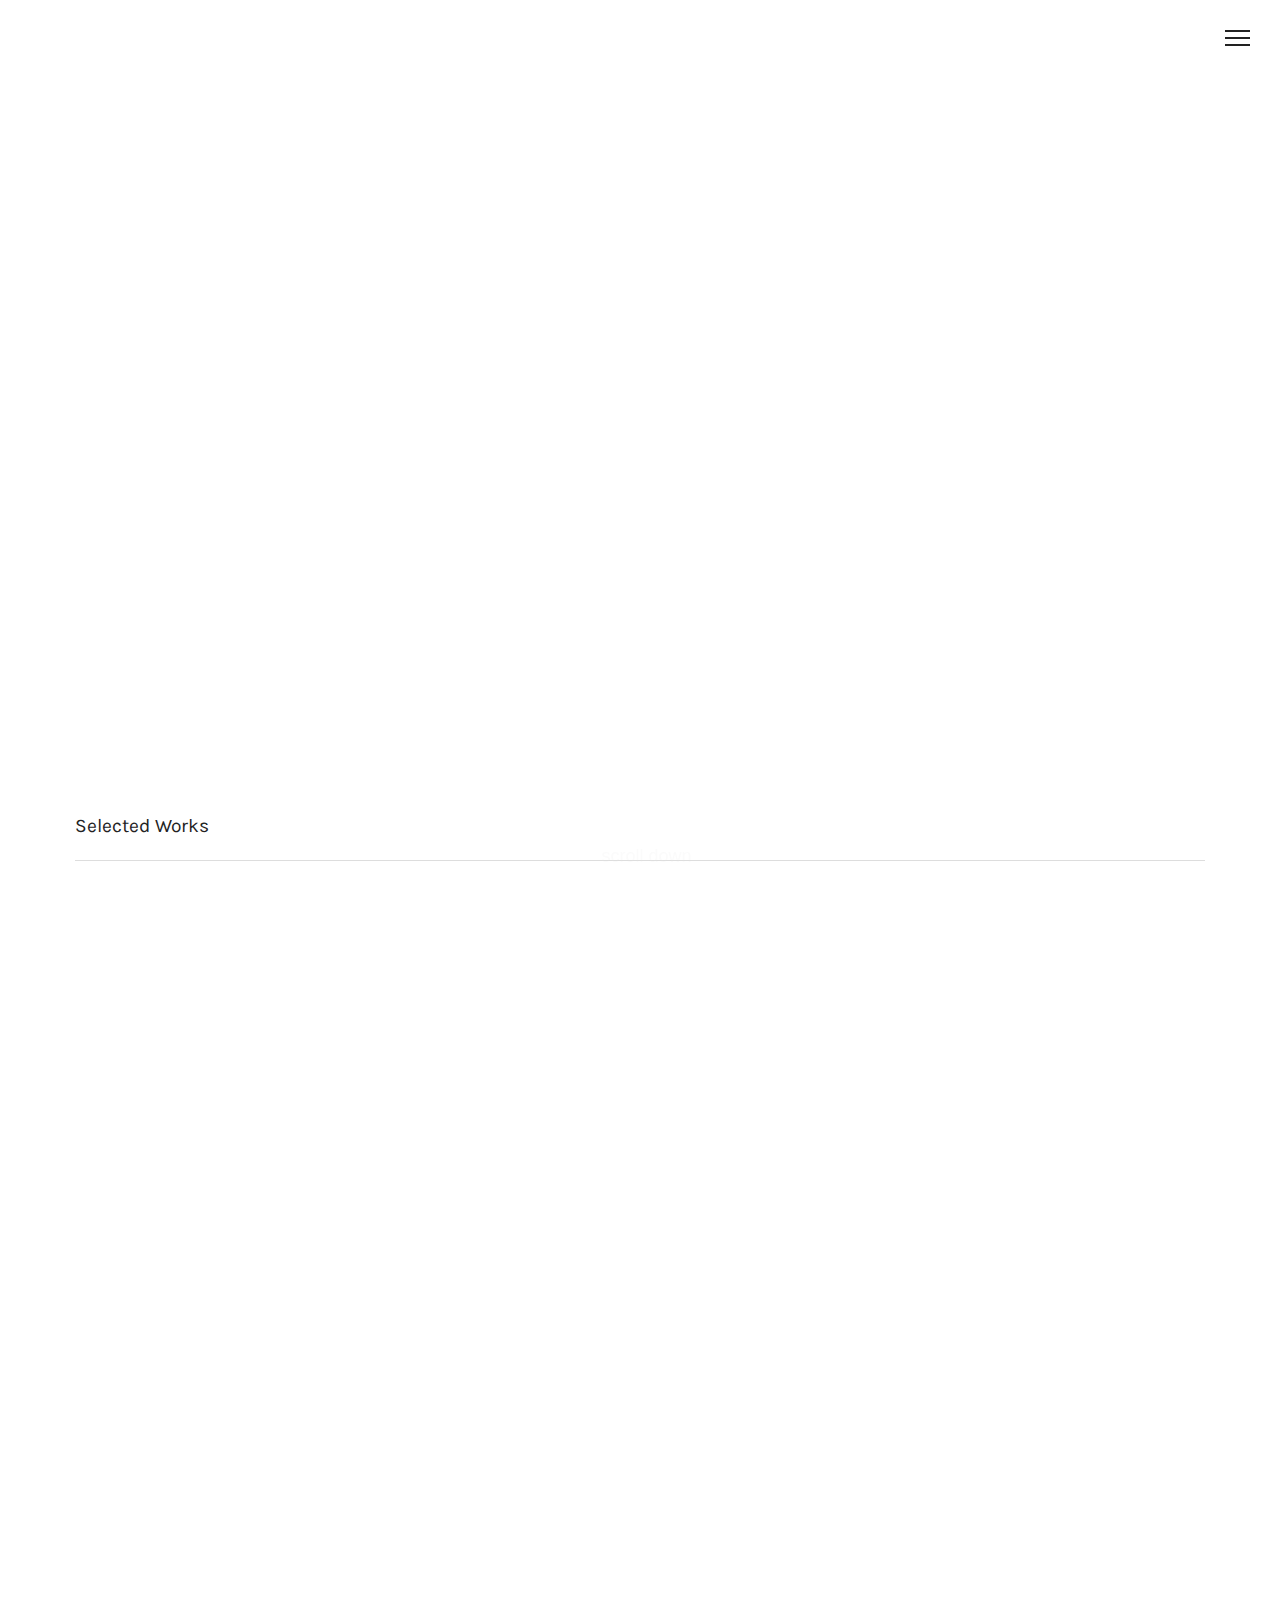
==== commit 707d9e5a: "12/05/15" ====
--- a/index.html
+++ b/index.html
@@ -36,6 +36,7 @@
 			<div class="fat-nav">
 			    <div class="fat-nav__wrapper">
 			        <ul>
+			        	<li><a href="index.html">Start</a></li>
 			            <li><a href="40oz.html">40oz NYC</a></li>
 			            <li><a href="blkmkt.html">Black Market USA</a></li>
 			            <li><a href="comm.html">Commecci</a></li>
@@ -139,7 +140,7 @@
 					</div>
 					<div class="large-6 columns">
 						<a href="thinkful.html" class="post">
-							<article class="preview-link" style="background-image: url('assets/thinkful.png')">
+							<article class="preview-link" style="background-image: url('http://res.cloudinary.com/duceyomw7/image/upload/v1448812860/thinkful_uq6owh.png')">
 								<h1 class="post-title">
 									<small>
 										Web Development&#8212;
@@ -167,7 +168,7 @@
 					<p class="second"> I specialize in photography, filmmaking, and user experience design. Having recently completed online web development course, <a href="http://thinkful.com">Thinkful</a>, I am dedicated to designing intuitive experiences which concisely communicate your brand's message. </p>
 				</div>
 				<div class="large-6 columns about-content">
-					<img src="http://res.cloudinary.com/duceyomw7/image/upload/v1448501655/mojack_pjaq5y.jpg" alt="Me!" class="about-portrait">
+					<img src="assets/me.jpg" alt="Me!" class="about-portrait">
 				</div>
 				<div class="row">
 					<div class="large-12 columns social">
--- a/styles/styles.css
+++ b/styles/styles.css
@@ -24,6 +24,12 @@
 
 a {
 	color: #505050;
+}
+
+a:hover {
+	color: #000;
+	-webkit-transition: all 0.4s ease-out;
+	transition: all 0.4s ease-out;
 }
 
 h1 {
@@ -63,6 +69,11 @@
 clear: both; 
 
 }
+
+.row {
+	max-width: 1600px!important;
+}
+
 
 .large-6 {
 	margin-bottom: 45px;
@@ -121,7 +132,7 @@
 
 .hero-text {
 	position: absolute;
-	top: 275px;
+	top: 260px;
 	left: 0px;
 	z-index: 99;
 	text-align: center;
@@ -162,6 +173,7 @@
 
 .fat-nav li, .fat-nav li a {
 	font-family: 'Prata', serif;
+	font-size: 25px;
 	color: #222;
 	padding: 5px;
 }
@@ -234,8 +246,8 @@
 /*** ABOUT(home) ***/
 
 .about-section {
-	background-color: #f8f8f8;
-	height: 100%;
+	background-color: #F8F8F8;
+	/*height: 100%;*/
 	overflow: auto;
 }
 
@@ -322,7 +334,9 @@
 }
 
 .hero-image {
-	width: 900px;
+	width: 80%;
+	bottom: 0;
+	right: 0;
 	float: right;
 } 
 
@@ -334,9 +348,29 @@
 }
 
 .work-content {
-	padding-top: 80px;
+	padding-top: 60px;
 	margin-bottom: 60px;
 	height: 100%;
+}
+
+.embed-container { 
+	position: relative;
+	padding-bottom: 56.25%; 
+	height: 0; 
+	overflow: hidden; 
+	max-width: 100%; } 
+	.embed-container iframe, 
+	.embed-container object, 
+	.embed-container embed { 
+	position: absolute; 
+	top: 0; 
+	left: 0; 
+	width: 100%; 
+	height: 100%; }
+
+.caption {
+	font-size: 14px;
+	text-align: center;
 }
 
 .text {
@@ -344,6 +378,19 @@
 	padding-top: 100px;
 }
 
+.next-project {
+	text-align: center;
+	padding: 80px;
+	width: 100%;
+	background-color: #dfdfdf;
+}
+
+.next-project:hover {
+	background-color: #cccd9e;
+	-webkit-transition: all 0.4s ease-out;
+	transition: all 0.4s ease-out;
+}
+
 .logo {
 	float: right;
 }
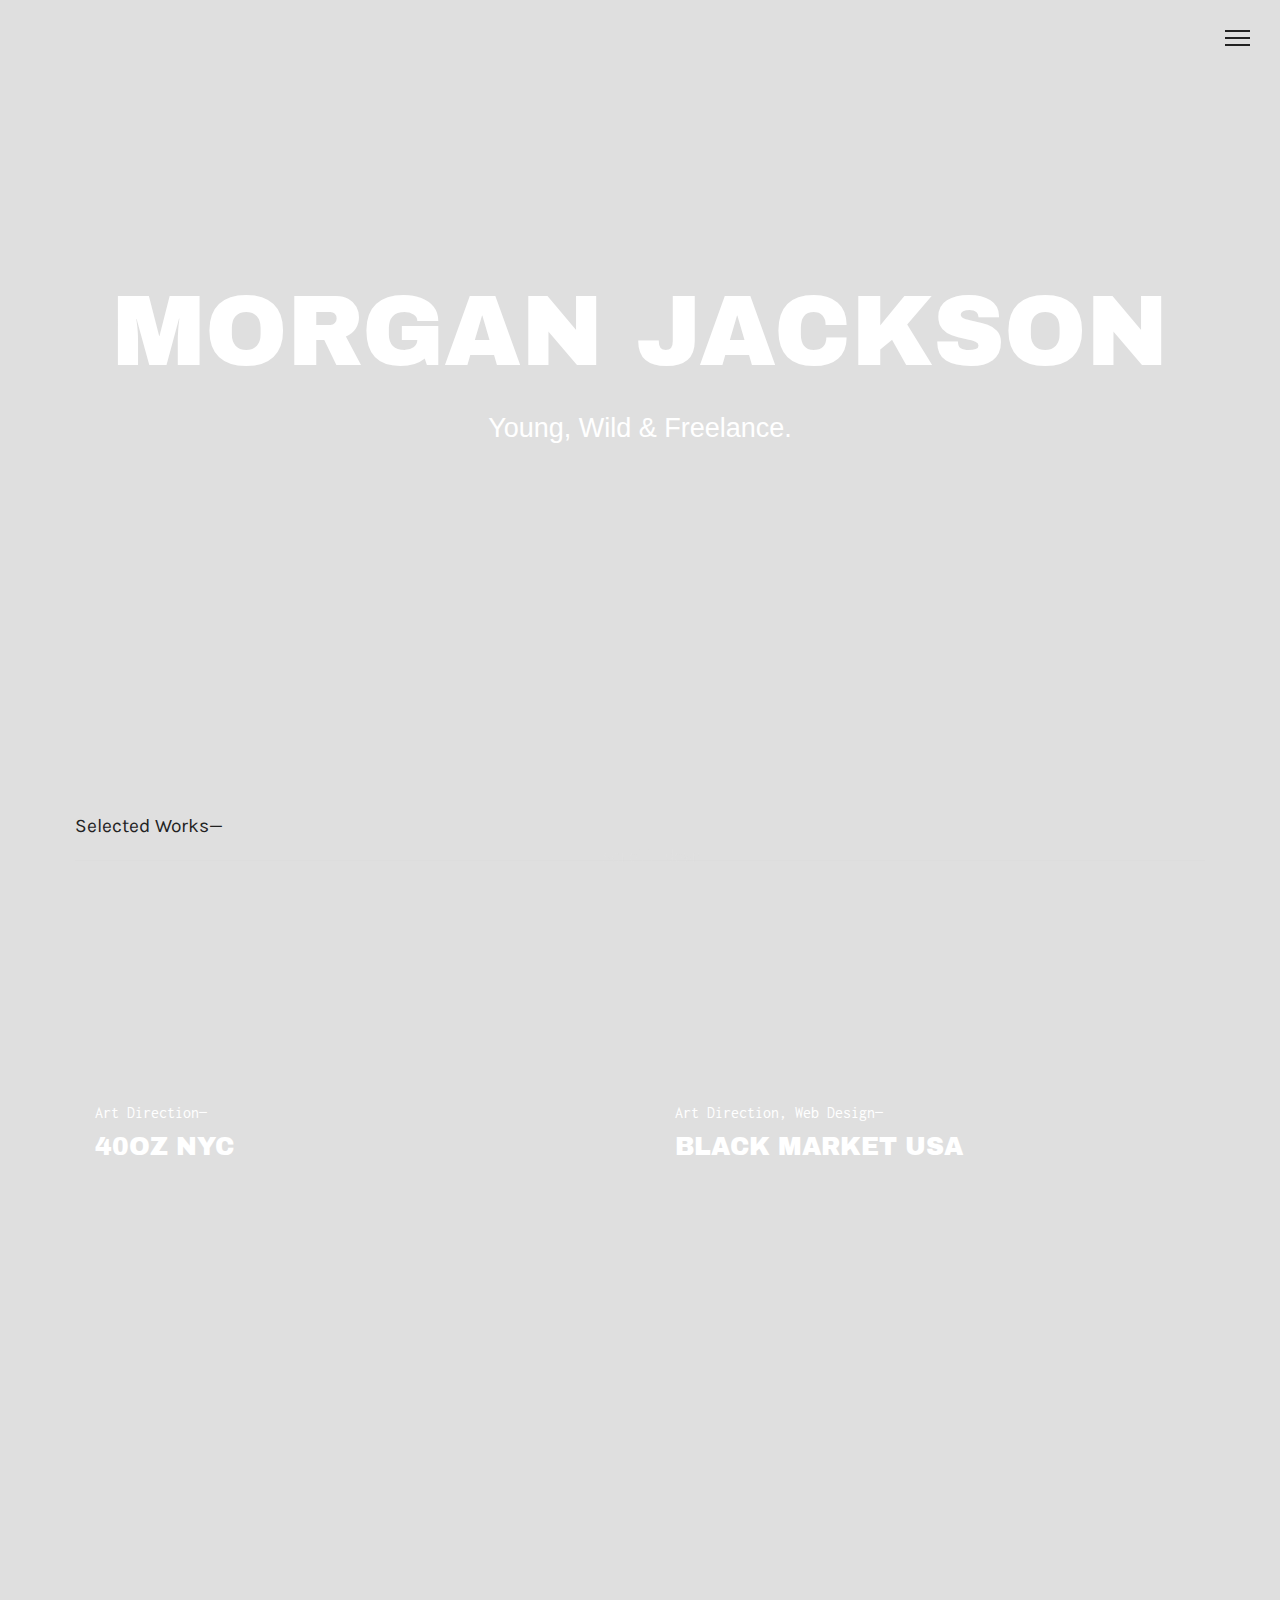
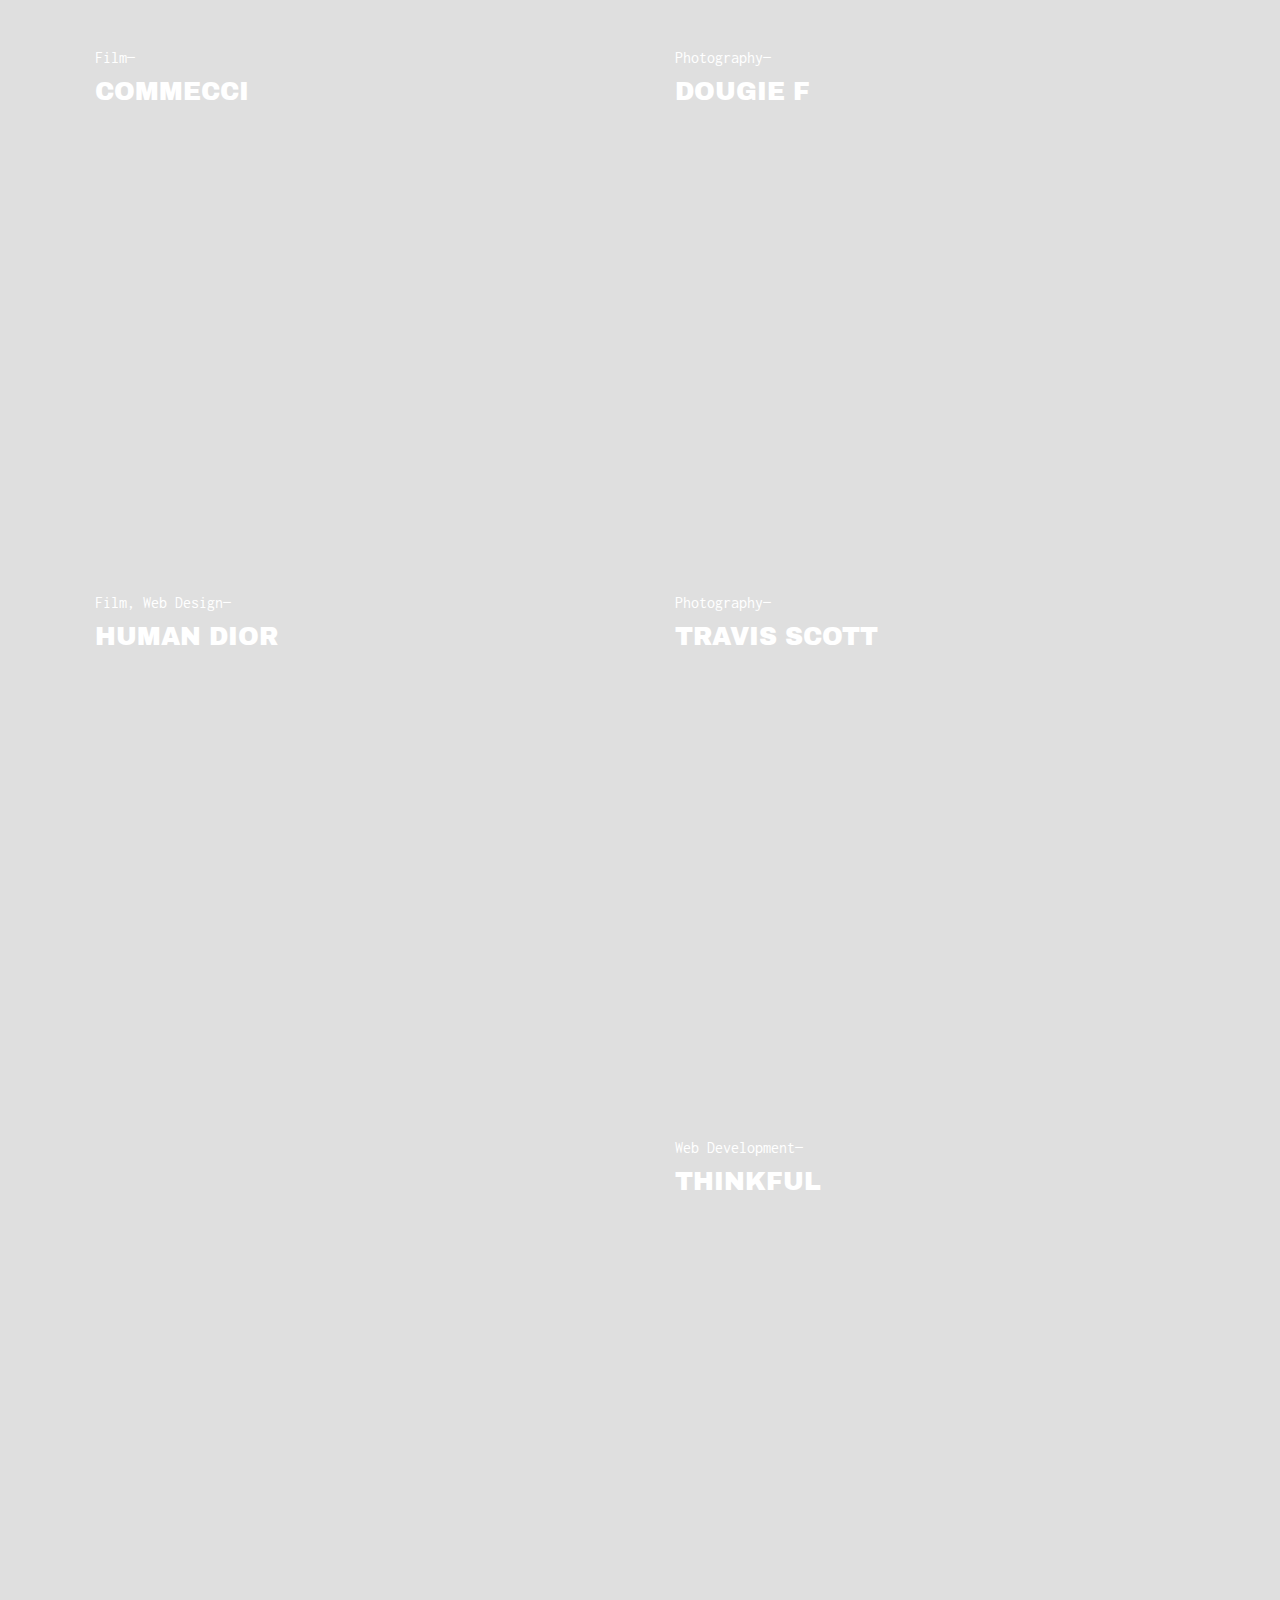
==== commit 19157c8f: "12/13/15" ====
--- a/index.html
+++ b/index.html
@@ -13,6 +13,7 @@
 
 	<link href='https://fonts.googleapis.com/css?family=Archivo+Black' rel='stylesheet' type='text/css'>
 	<link href='https://fonts.googleapis.com/css?family=Karla' rel='stylesheet' type='text/css'>
+	<link href='https://fonts.googleapis.com/css?family=Inconsolata' rel='stylesheet' type='text/css'>
 	<link rel="stylesheet" href="https://cdnjs.cloudflare.com/ajax/libs/animate.css/3.4.0/animate.min.css">
 	<link rel="stylesheet" href="styles/flexslider.css" type="text/css">
 	<link rel="stylesheet" href="styles/jquery.fatNav.min.css">
@@ -31,7 +32,7 @@
 		<div class="wrapper">
 			<div class="hero-static"></div>
 			<video autoplay loop muted id="bgvid">
-			    <source src="video/reel.mp4" type="video/mp4">
+			    <source src="video/reel2.mp4" type="video/mp4">
 			</video>
 			<div class="fat-nav">
 			    <div class="fat-nav__wrapper">
@@ -60,7 +61,7 @@
 		<div class="wrapper">
 			<div class="row">
 				<div class="large-12 columns">
-					<h2>Selected Works</h2>
+					<h2>Selected Works&#8212;</h2>
 					<hr>
 				</div>
 			</div>	
@@ -73,7 +74,7 @@
 									<small>
 										Art Direction&#8212;
 									</small>
-									40oz NYC
+									40OZ NYC
 								</h1>
 							</article>	
 						</a>
@@ -85,7 +86,7 @@
 									<small>
 										Art Direction, Web Design&#8212;
 									</small>
-									Black Market USA
+									BLACK MARKET USA
 								</h1>
 							</article>	
 						</a>
@@ -97,7 +98,7 @@
 									<small>
 										Film&#8212;
 									</small>
-									Commecci
+									COMMECCI
 								</h1>
 							</article>	
 						</a>
@@ -109,7 +110,7 @@
 									<small>
 										Photography&#8212;
 									</small>
-									Dougie F
+									DOUGIE F
 								</h1>
 							</article>	
 						</a>
@@ -121,7 +122,7 @@
 									<small>
 										Film, Web Design&#8212;
 									</small>
-									Human Dior
+									HUMAN DIOR
 								</h1>
 							</article>	
 						</a>
@@ -133,7 +134,7 @@
 									<small>
 										Photography&#8212;
 									</small>
-									Travis Scott
+									TRAVIS SCOTT
 								</h1>
 							</article>	
 						</a>
@@ -145,7 +146,7 @@
 									<small>
 										Web Development&#8212;
 									</small>
-									Thinkful
+									THINKFUL
 								</h1>
 							</article>	
 						</a>
--- a/styles/styles.css
+++ b/styles/styles.css
@@ -11,6 +11,16 @@
 }
 
 @media only screen and (max-width: 700px) {
+	#bgvid {
+		display: none;
+	}
+
+	.hero-static {
+		background-color: red;
+	}
+
+	.wrapper {
+  		padding: 0 20px; }
  }
 
 
@@ -20,10 +30,11 @@
 	-webkit-font-smoothing: antialiased;
 	font: 'Karla', sans-serif;
 	font-weight: 300;
+	background-color: #dfdfdf;
 }
 
 a {
-	color: #505050;
+	color: #000;
 }
 
 a:hover {
@@ -127,7 +138,7 @@
 }
 
 .hero-static {
-
+	
 }
 
 .hero-text {
@@ -151,6 +162,7 @@
 }
 
 .scroll {
+	font-family: 'Inconsolata', sans-serif;
 	position: fixed;
 	bottom: 30px;
 	left: 47%;
@@ -172,10 +184,10 @@
 }
 
 .fat-nav li, .fat-nav li a {
-	font-family: 'Prata', serif;
+	font-family: 'Inconsolata', serif;
 	font-size: 25px;
 	color: #222;
-	padding: 5px;
+	padding: 2px;
 }
 
 .hamburger.active 
@@ -206,17 +218,17 @@
 }
 
 .post-title {
-	font-family: 'Prata', serif;
+	font-family: 'Archivo Black', serif;
 	line-height: 1.1;
-	font-size: 35px;
+	font-size: 25px;
 	color: #fff;
 }
 
 .post-title small {
-	font-family: 'Helvetica Neue', sans-serif;
+	font-family: 'Inconsolata', sans-serif;
 	font-size: 16px;
 	font-weight: 400;
-	letter-spacing: 1.1px;
+	letter-spacing: 0px;
 	display: block;
 	margin-bottom: 20px;
 	color: #fff;
@@ -246,7 +258,7 @@
 /*** ABOUT(home) ***/
 
 .about-section {
-	background-color: #F8F8F8;
+	background-color: #c6c6c6;
 	/*height: 100%;*/
 	overflow: auto;
 }
@@ -266,7 +278,7 @@
 }
 
 .about-content p {
-	font-family: 'Prata', serif;
+	font-family: 'Inconsolata', serif;
 	letter-spacing: .60px;
 	color: #222;
 }
@@ -300,6 +312,11 @@
 
 
 /*** WORK ***/
+
+.back {
+	font-family: 'Inconsolata', sans-serif;
+	font-size: 18px;
+}
 
 .brand-hero {
 	position: absolute;
@@ -311,30 +328,32 @@
 }
 
 .brand {
-	font-family: 'Prata', serif;
+	font-family: 'Archivo Black', sans-serif;
 	line-height: 1.1;
+	font-weight: 400;
 	font-size: 100px;
-	color: #cdb79e;
+	color: #00998c;
 	z-index: 99;
 	-webkit-transition: all 0.25s ease-out;
 	transition: all 0.25s ease-out;
 }
 
 .brand small {
-	font-family: 'Helvetica Neue', sans-serif;
+	font-family: 'Inconsolata', sans-serif;
 	font-size: 16px;
+	letter-spacing: 1px;
 	display: block;
 	margin-bottom: 15px;
-	color: #8b7d6b;
-	background-color: #9ecdb7;
+	color: #000;
 }
 
 .brand:hover {
-	color: #8b7d6b;
+	color: #1273b4;
 }
 
 .hero-image {
-	width: 80%;
+	display: none;
+	width: 100%;
 	bottom: 0;
 	right: 0;
 	float: right;
@@ -342,15 +361,19 @@
 
 
 .work-section {
-	background-color: #f8f8f8;
+	background-color: #c6c6c6;
 	overflow: auto;
 	text-align: center;
 }
 
 .work-content {
-	padding-top: 60px;
+	padding-top: 45px;
 	margin-bottom: 60px;
 	height: 100%;
+}
+
+.work-content p {
+	font-family: 'Inconsolata', sans-serif;
 }
 
 .embed-container { 
@@ -368,8 +391,9 @@
 	width: 100%; 
 	height: 100%; }
 
-.caption {
-	font-size: 14px;
+.caption { 
+	font-family: 'Inconsolata', sans-serif;
+	font-size: 16px;
 	text-align: center;
 }
 
@@ -379,19 +403,22 @@
 }
 
 .next-project {
+	font-family: 'Archivo Black', sans-serif;
+	font-size: 25px;
 	text-align: center;
-	padding: 80px;
-	width: 100%;
-	background-color: #dfdfdf;
+	padding: 75px;
+	width: 100%;
+	background-color: #00998c;
 }
 
 .next-project:hover {
-	background-color: #cccd9e;
+	background-color: #1273b4;
 	-webkit-transition: all 0.4s ease-out;
 	transition: all 0.4s ease-out;
 }
 
 .logo {
+	padding-top: 90px;
 	float: right;
 }
 
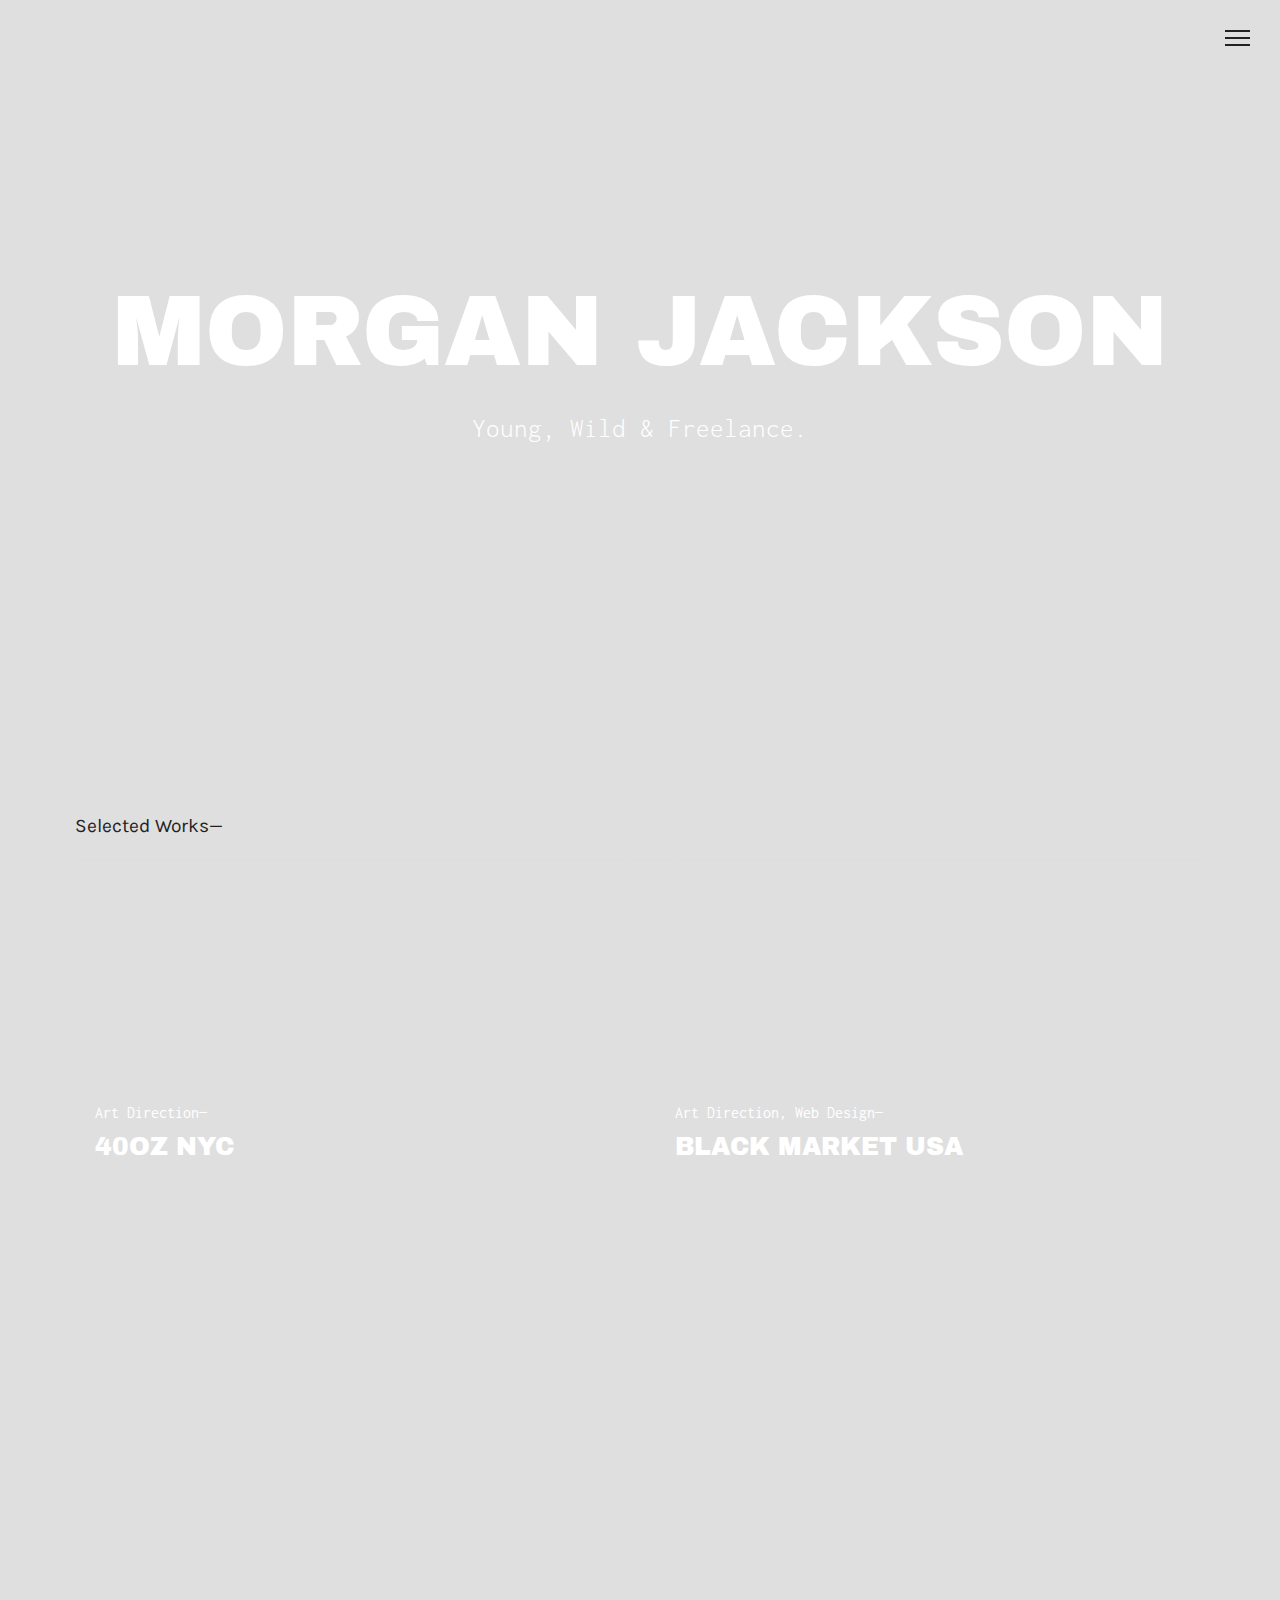
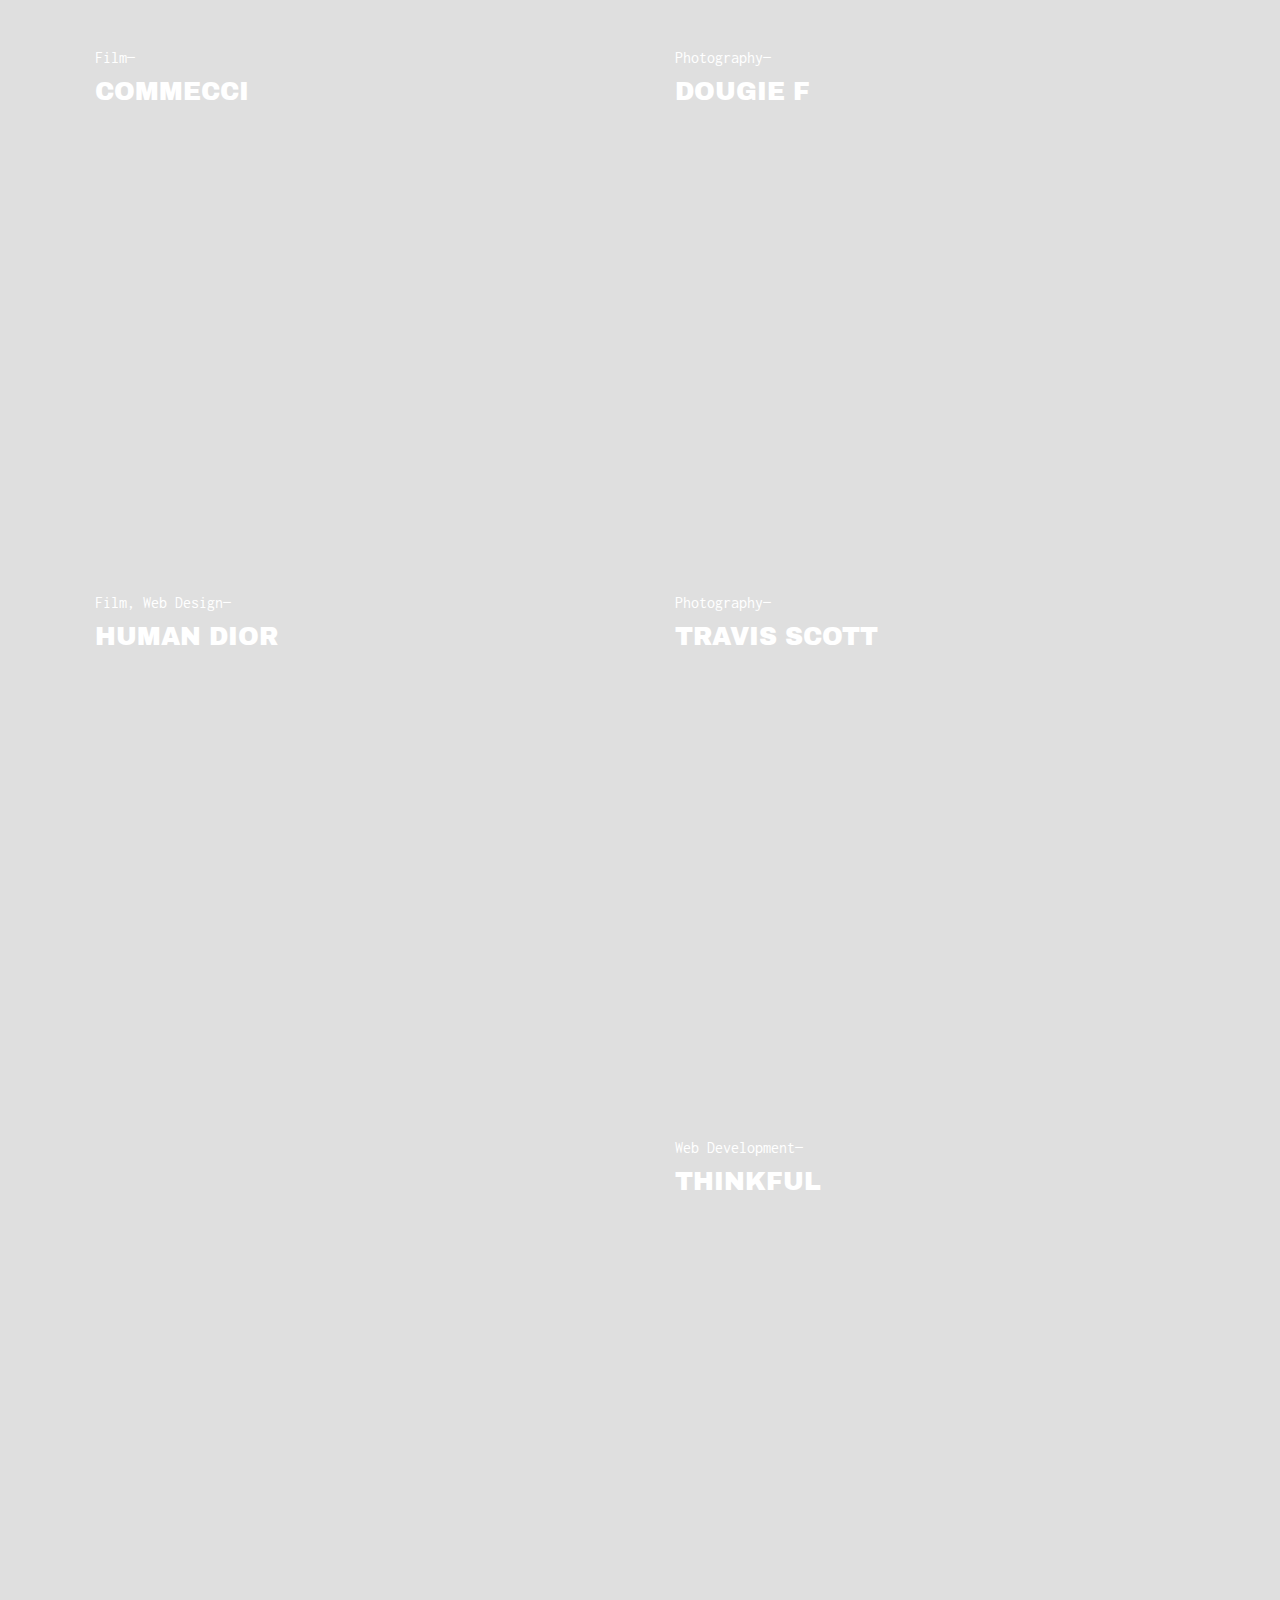
==== commit e100b341: "12/13/15" ====
--- a/index.html
+++ b/index.html
@@ -10,7 +10,6 @@
 
 	<link href="http://maxcdn.bootstrapcdn.com/font-awesome/4.3.0/css/font-awesome.min.css" rel="stylesheet">
 	<link href='https://fonts.googleapis.com/css?family=Prata' rel='stylesheet' type='text/css'>
-
 	<link href='https://fonts.googleapis.com/css?family=Archivo+Black' rel='stylesheet' type='text/css'>
 	<link href='https://fonts.googleapis.com/css?family=Karla' rel='stylesheet' type='text/css'>
 	<link href='https://fonts.googleapis.com/css?family=Inconsolata' rel='stylesheet' type='text/css'>
@@ -164,9 +163,9 @@
 			</div>
 			<div class="row">
 				<div class="large-6 columns about-content text">
-					<p class="first">I am a multidisciplinary designer currently based in Dallas, TX.</p>
+					<p class="first">I am a multidisciplinary designer based in Dallas, TX.</p>
 					<br>
-					<p class="second"> I specialize in photography, filmmaking, and user experience design. Having recently completed online web development course, <a href="http://thinkful.com">Thinkful</a>, I am dedicated to designing intuitive experiences which concisely communicate your brand's message. </p>
+					<p class="second"> I currently specialize in photography, filmmaking, and user experience design. Since an early age, I have been curious about how design, of all mediums, can be used to trigger an emotional response in its viewer. For this reason, I have dedicated myself to the research and development of my craft. My ultimate goal is to inspire others to <b>think different</b>.
 				</div>
 				<div class="large-6 columns about-content">
 					<img src="assets/me.jpg" alt="Me!" class="about-portrait">
--- a/styles/styles.css
+++ b/styles/styles.css
@@ -55,7 +55,7 @@
 }
 
 h3 {
-	font-family: 'Helvetica Neue', sans-serif;
+	font-family: 'Inconsolata', sans-serif;
 	font-size: 3vh;
 	font-weight: 300;
 }
@@ -190,6 +190,10 @@
 	padding: 2px;
 }
 
+.fat-nav li a:hover {
+	text-decoration: line-through;
+}
+
 .hamburger.active 
 .hamburger__icon:after, 
 .hamburger.active 
@@ -331,7 +335,7 @@
 	font-family: 'Archivo Black', sans-serif;
 	line-height: 1.1;
 	font-weight: 400;
-	font-size: 100px;
+	font-size: 75px;
 	color: #00998c;
 	z-index: 99;
 	-webkit-transition: all 0.25s ease-out;
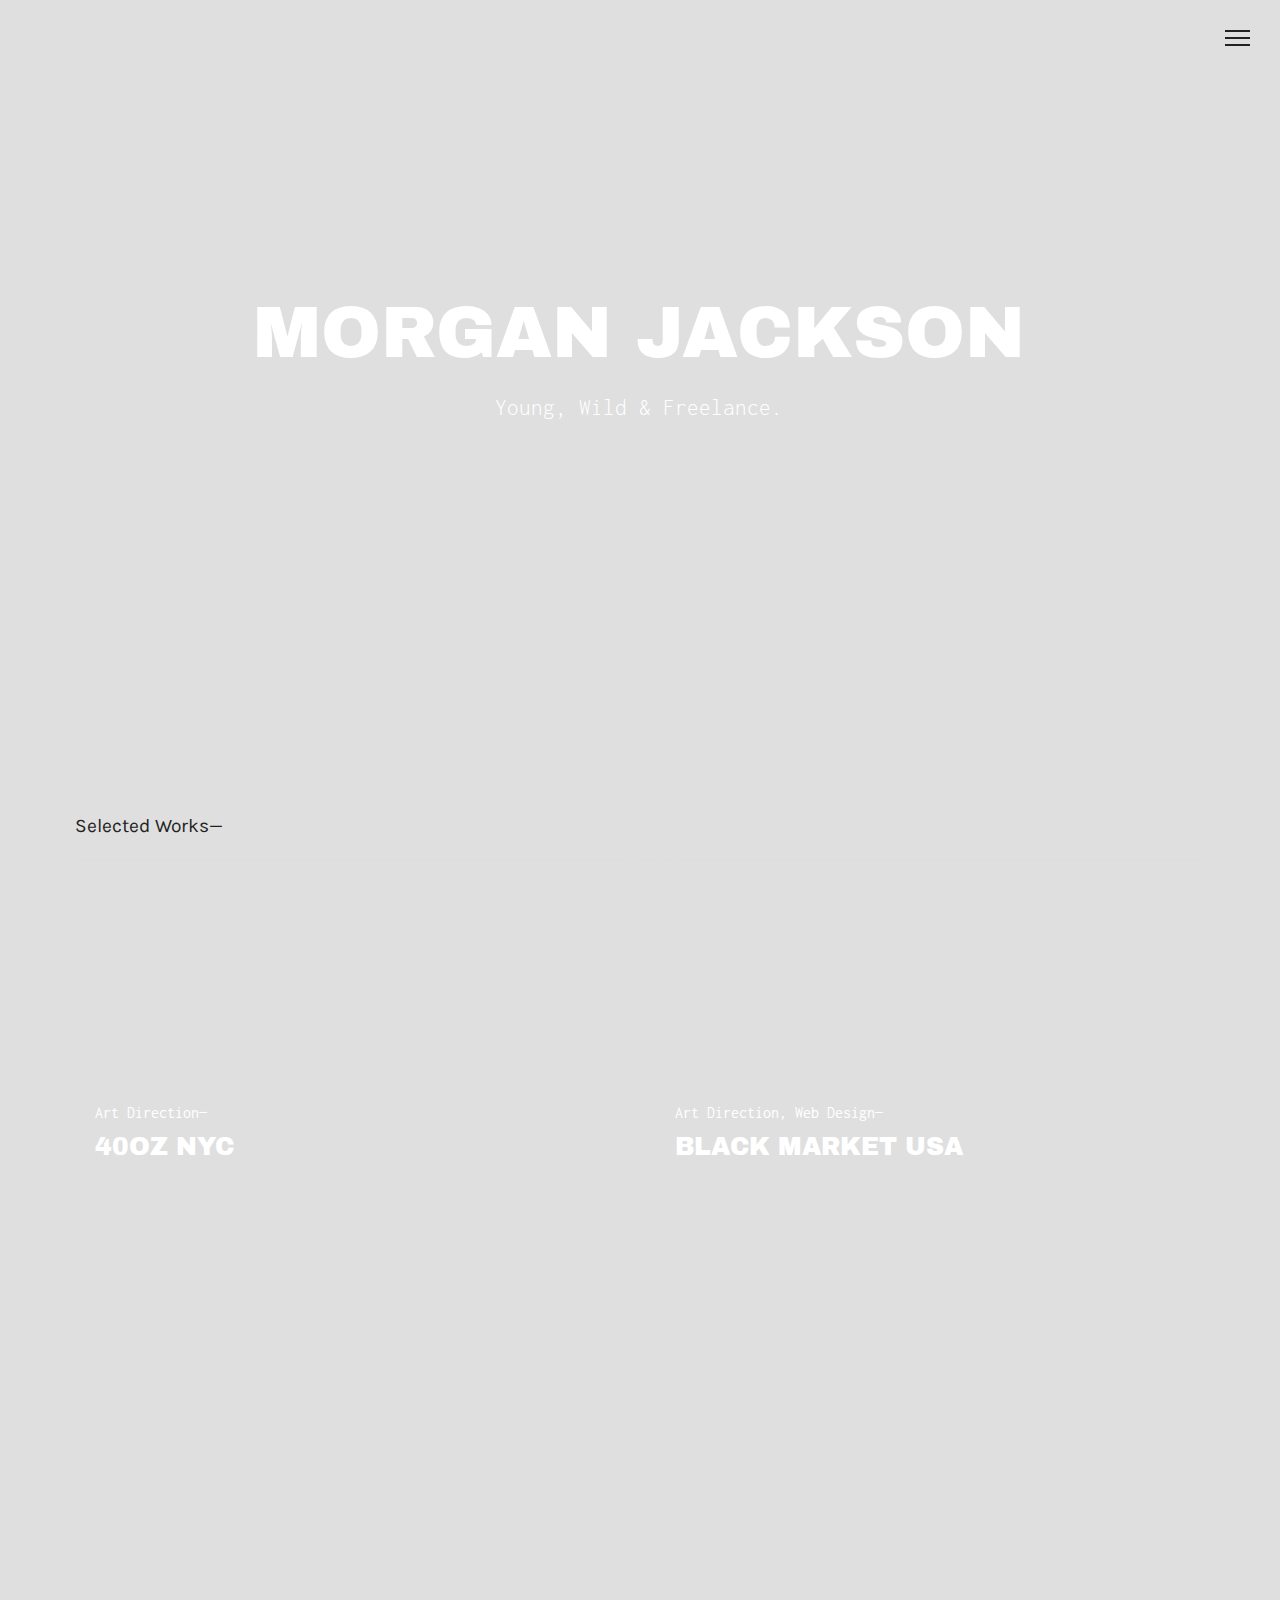
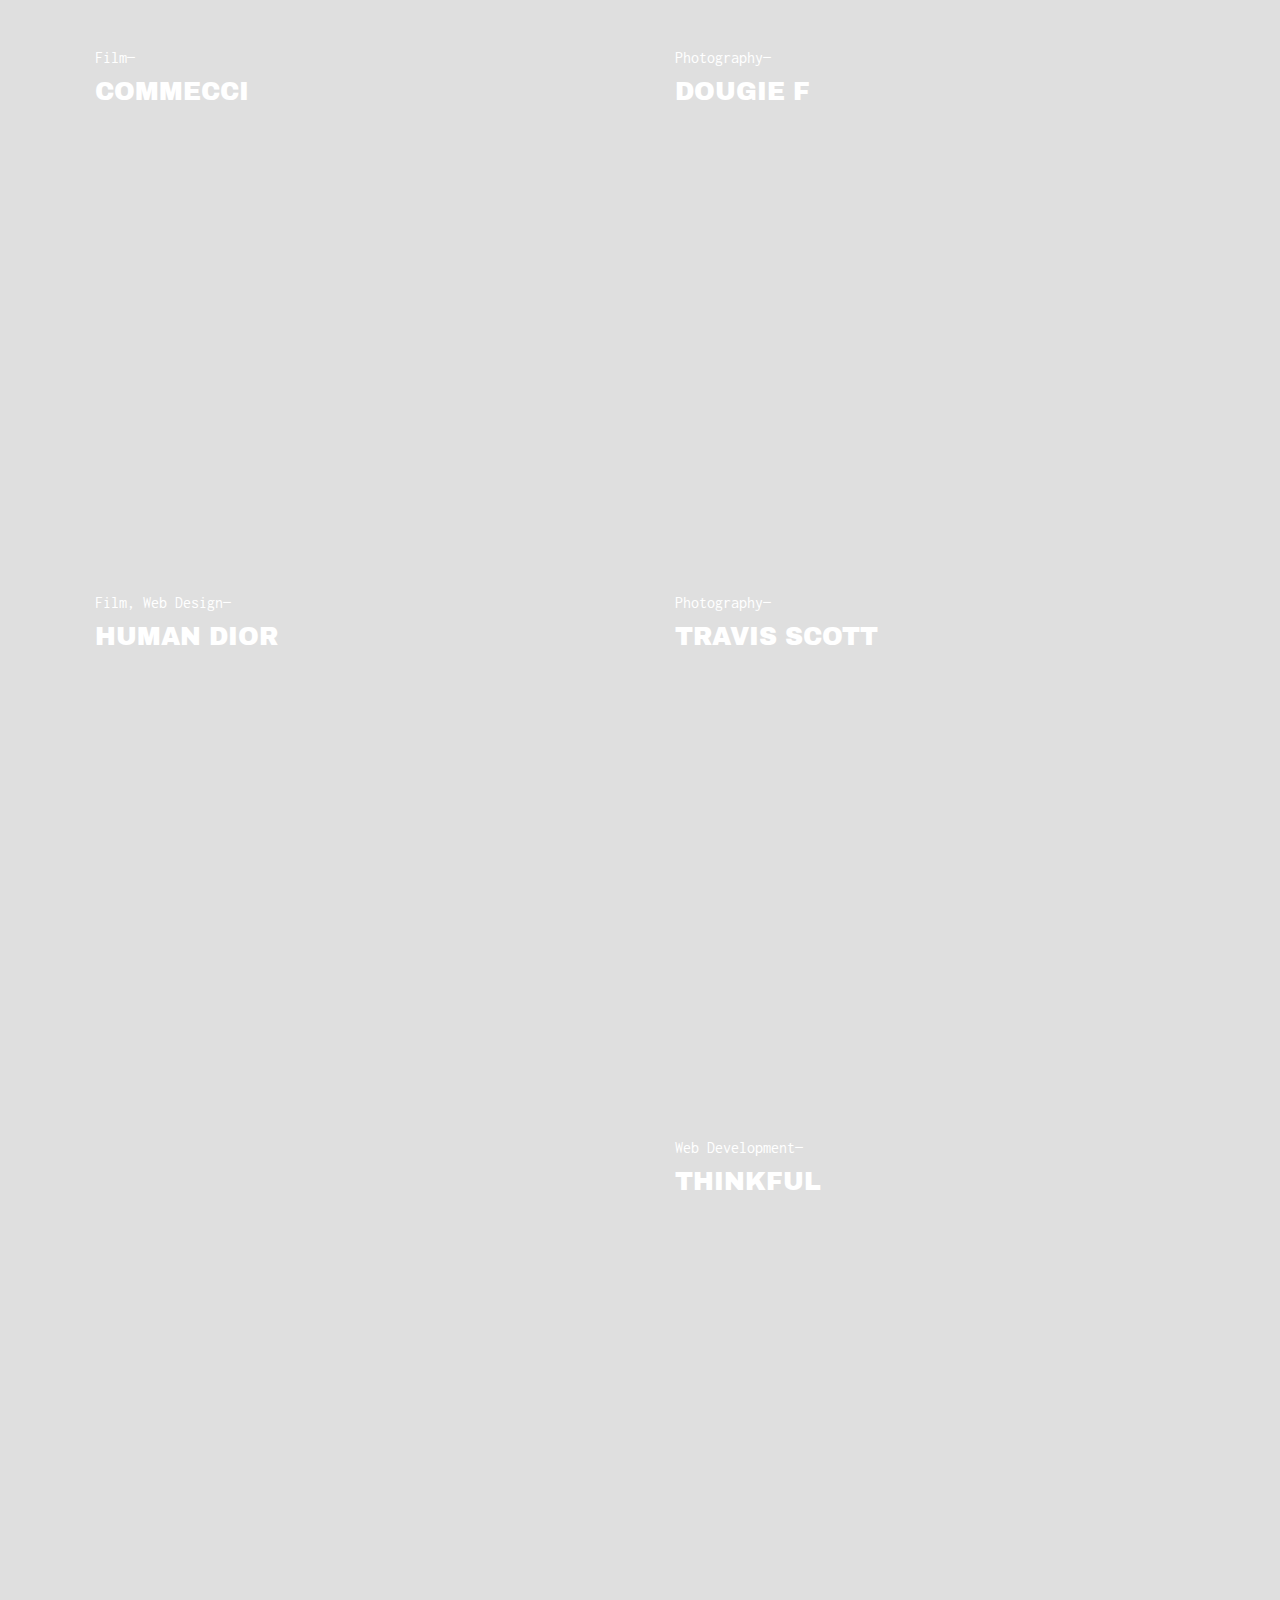
==== commit dff41127: "12/15/15" ====
--- a/index.html
+++ b/index.html
@@ -31,7 +31,7 @@
 		<div class="wrapper">
 			<div class="hero-static"></div>
 			<video autoplay loop muted id="bgvid">
-			    <source src="video/reel2.mp4" type="video/mp4">
+			    <source src="video/bgvid2.mp4" type="video/mp4">
 			</video>
 			<div class="fat-nav">
 			    <div class="fat-nav__wrapper">
@@ -47,11 +47,11 @@
 			        </ul>
 			    </div>
 			</div>
-			<div class="hero-text" data-stellar-ratio="1.7">
+			<div class="hero-text" data-stellar-ratio="1.8">
 				<h1 class="title">MORGAN JACKSON</h1>
 				<h3 class="title tag">Young, Wild &amp; Freelance.
 				</h3>
-				<span class="scroll">scroll down</span>
+				<span class="scroll">scroll down &#8595;</span>
 			</div>
 		</div>
 	</header>
@@ -175,7 +175,9 @@
 						<ul class="social-links">
 				            <li><a href="http://www.linkedin.com/in/morganjackson2"><i class="fa fa-linkedin fa-2x sc"></i></a></li>
 				            <li><a href="https://github.com/morganjackson94"><i class="fa fa-github fa-2x sc"></i></a></li>
+				            <li><a href="mailto:contactmojack@gmail.com"><i class="fa fa-vimeo-square fa-2x sc"></i></a></li>
 				            <li><a href="http://instagram.com/_mojack"><i class="fa fa-instagram fa-2x sc"></i></a></li>
+				            <li><a href="mailto:contactmojack@gmail.com"><i class="fa fa-envelope fa-2x sc"></i></a></li>
 			        	</ul>
 					</div>
 				</div>
--- a/styles/styles.css
+++ b/styles/styles.css
@@ -26,8 +26,11 @@
 
 /*** GENERAL ***/
 
+* {
+	-webkit-font-smoothing: antialiased;
+}
+
 body {
-	-webkit-font-smoothing: antialiased;
 	font: 'Karla', sans-serif;
 	font-weight: 300;
 	background-color: #dfdfdf;
@@ -45,7 +48,7 @@
 
 h1 {
 	font-family: 'Archivo Black', sans-serif;
-	font-size: 11vh;
+	font-size: 8vh;
 	/*letter-spacing: -0.05em;*/
 }
 
@@ -56,7 +59,7 @@
 
 h3 {
 	font-family: 'Inconsolata', sans-serif;
-	font-size: 3vh;
+	font-size: 2.5vh;
 	font-weight: 300;
 }
 
@@ -105,22 +108,17 @@
 
 /*** HEADER(home) ***/
 
-
-header {
+.header {
+	height: 100vh!important;
+	width: 100%;
 	padding-bottom: 120px;
-	width: 100%;
 	height: 100%;
 	top: 0;
 	left: 0;
 	z-index: 0;
 	overflow: hidden;
 	max-height: 750px;
-}
-
-.header {
-	height: 100%;
 	overflow: hidden;
-
 }
 
 video#bgvid { 
@@ -143,8 +141,8 @@
 
 .hero-text {
 	position: absolute;
-	top: 260px;
-	left: 0px;
+	top: 280px;
+	left: -1px;
 	z-index: 99;
 	text-align: center;
 	width: 100%;
@@ -165,7 +163,7 @@
 	font-family: 'Inconsolata', sans-serif;
 	position: fixed;
 	bottom: 30px;
-	left: 47%;
+	left: 46%;
 	color: #e5e5e5;
 	z-index: 99;
 	font-size: 2vh;
